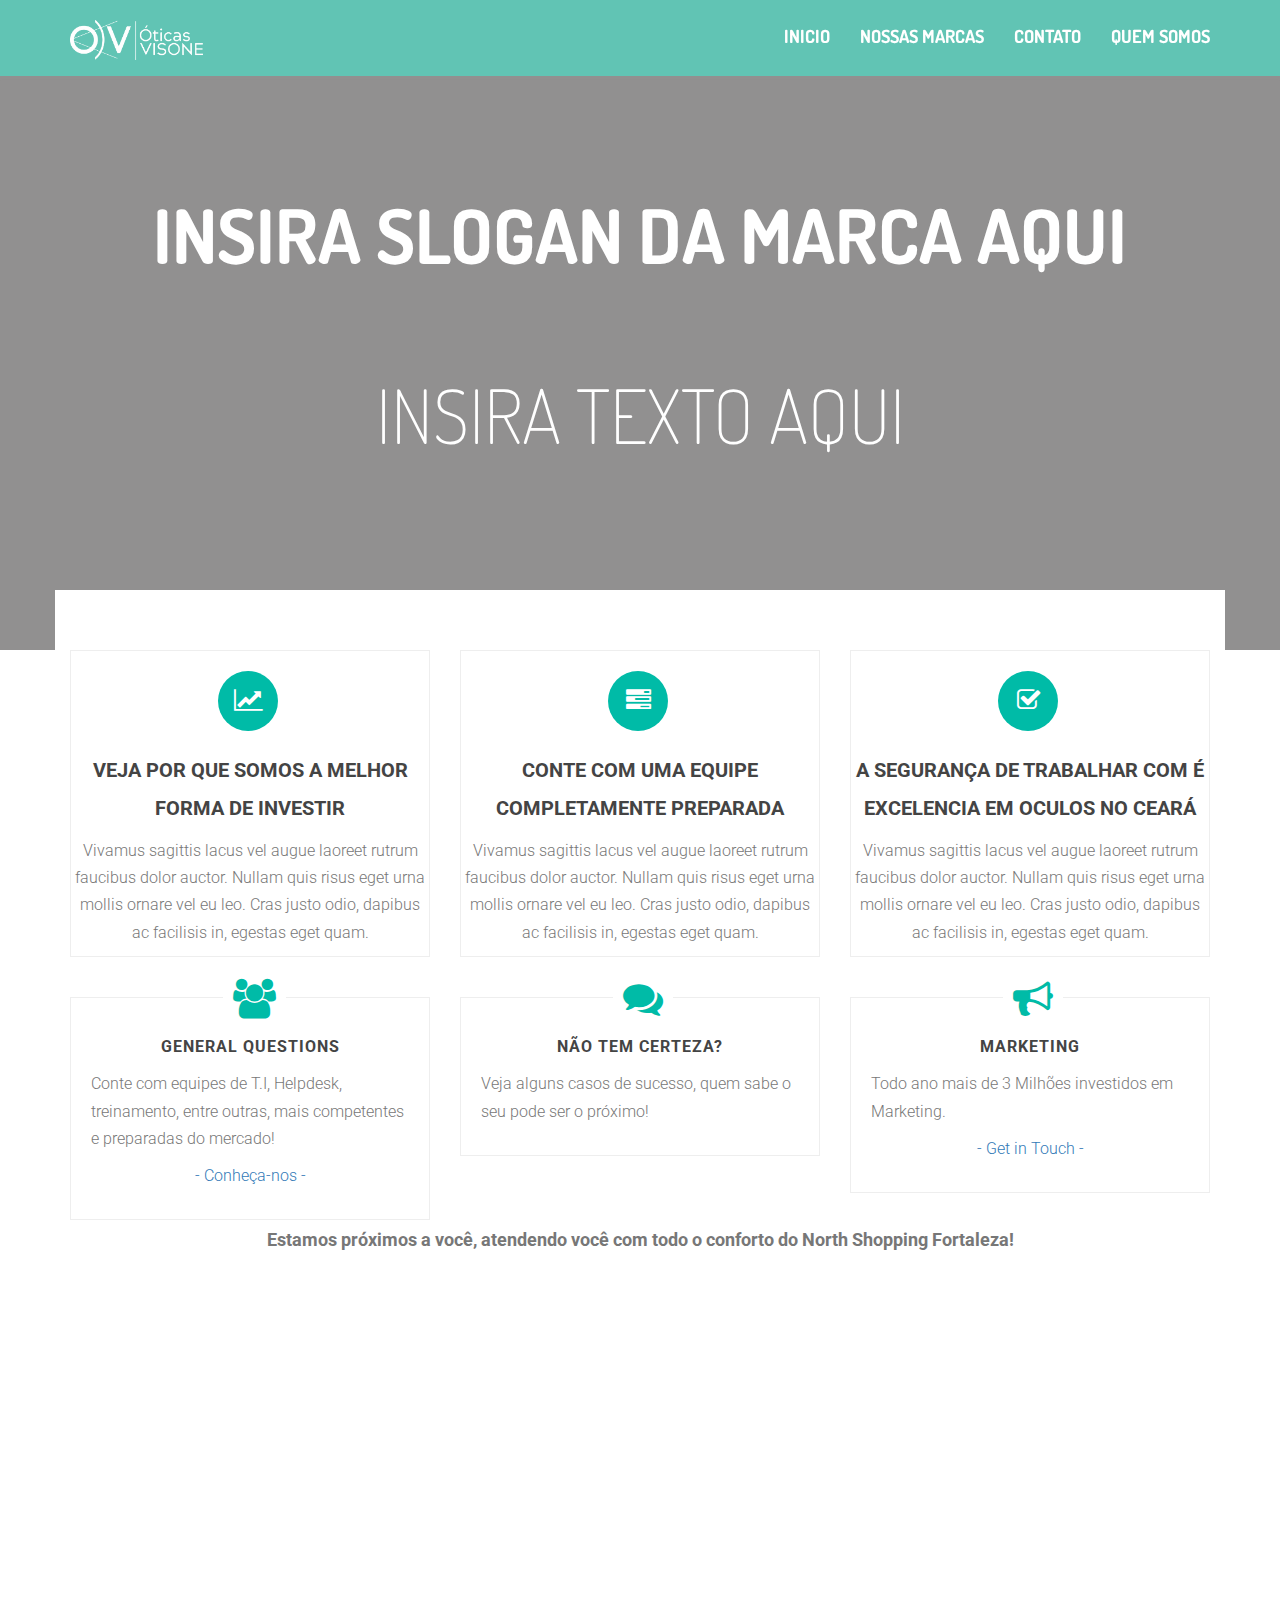
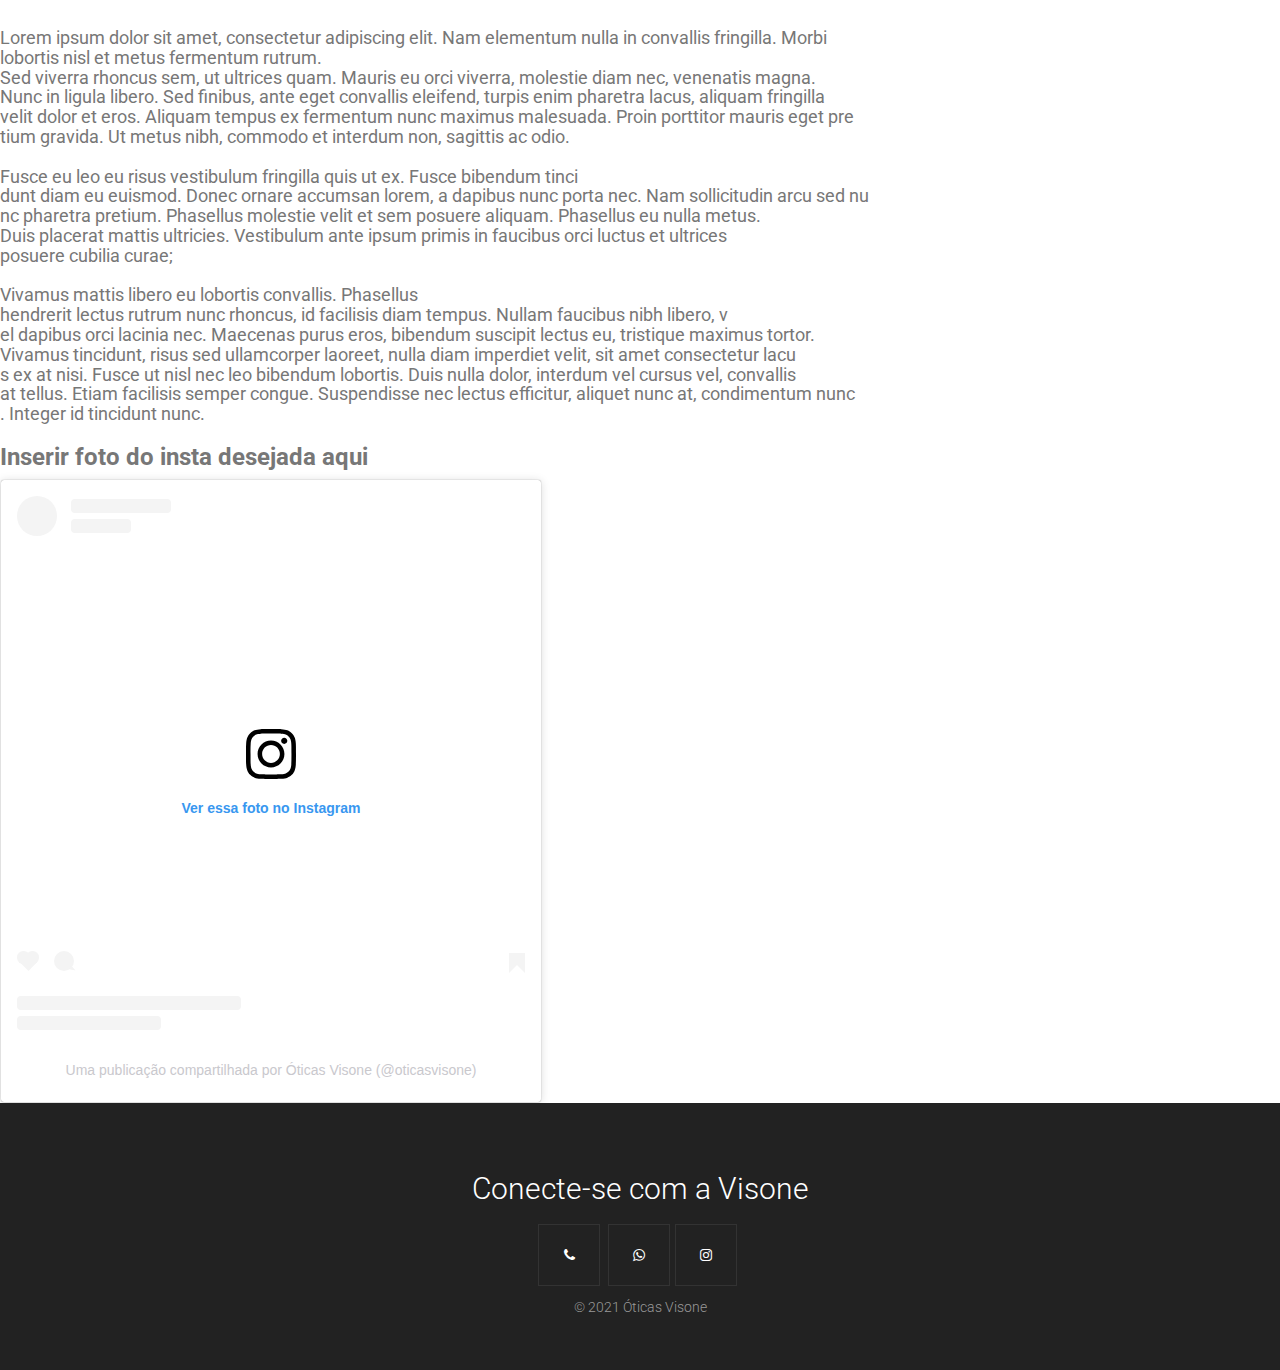
==== index.html @ e48da601 "Site Visone 1.0" ====
<!DOCTYPE html>
<html>
<head >
	<style>
.main-block {
      display: flex;
      flex-direction: column;
      justify-content: center;
      align-items: center;
      height: 100%;
      padding: 25px;
      background: rgb(255, 255, 255); 
      }
      .left-part, form {
      padding: 25px;
      }
      .left-part {
      text-align: center;
      }
      .fa-graduation-cap {
      font-size: 72px;
      }
      form {
      background: rgba(73, 73, 73, 0.925); 
      }
      .title {
      display: flex;
      align-items: center;
      margin-bottom: 20px;
      }
      .info {
      display: flex;
      flex-direction: column;
      }
      input, select {
      padding: 5px;
      margin-bottom: 30px;
      background: rgb(255, 255, 255);
      border: none;
      border-bottom: 1px solid rgb(168, 167, 167);
      }
      input::placeholder {
      color: rgb(165, 165, 165);
      }
      option:focus {
      border: none;
      }
      option {
      background: rgba(0, 0, 0, 0); 
      border: none;
      }
      .checkbox input {
      margin: 0 10px 0 0;
      vertical-align: middle;
      }
      .checkbox a {
      color: #26a9e0;
      }
      .checkbox a:hover {
      color: #85d6de;
      }
      .btn-item, button {
      padding: 10px 5px;
      margin-top: 20px;
      border-radius: 5px; 
      border: none;
      background: #26a9e0; 
      text-decoration: none;
      font-size: 15px;
      font-weight: 400;
      color: #fff;
      }
      .btn-item {
      display: inline-block;
      margin: 20px 5px 0;
      }
      button {
      width: 100%;
      }
      button:hover, .btn-item:hover {
      background: #85d6de;
      }
      @media (min-width: 568px) {
      html, body {
      height: 100%;
      }
      .main-block {
      flex-direction: row;
      height: calc(100% - 50px);
      }
      .left-part, form {
      flex: 1;
      height: auto;
      }
      }

	</style>
<meta charset="utf-8">
<meta name="viewport" content="width=device-width, initial-scale=1.0">
<meta name="generator" content="">
<link href="css/bootstrap.min.css" rel="stylesheet">
<link href="https://maxcdn.bootstrapcdn.com/font-awesome/4.6.3/css/font-awesome.min.css" rel="stylesheet">
<link href="css/style.css" rel="stylesheet">
<link href="https://fonts.googleapis.com/css?family=Dosis:200,300,400,500,600,700" rel="stylesheet">
<link href="https://fonts.googleapis.com/css?family=Roboto:200,300,400,500,600,700" rel="stylesheet">
<!-- Icones-->
<link rel="apple-touch-icon" sizes="57x57" href="Icons/apple-icon-57x57.png">
<link rel="apple-touch-icon" sizes="60x60" href="Icons/apple-icon-60x60.png">
<link rel="apple-touch-icon" sizes="72x72" href="Icons/apple-icon-72x72.png">
<link rel="apple-touch-icon" sizes="76x76" href="Icons/apple-icon-76x76.png">
<link rel="apple-touch-icon" sizes="114x114" href="Icons/apple-icon-114x114.png">
<link rel="apple-touch-icon" sizes="120x120" href="Icons/apple-icon-120x120.png">
<link rel="apple-touch-icon" sizes="144x144" href="Icons/apple-icon-144x144.png">
<link rel="apple-touch-icon" sizes="152x152" href="Icons/apple-icon-152x152.png">
<link rel="apple-touch-icon" sizes="180x180" href="Icons/apple-icon-180x180.png">
<link rel="icon" type="image/png" sizes="192x192"  href="Icons/android-icon-192x192.png">
<link rel="icon" type="image/png" sizes="32x32" href="Icons/favicon-32x32.png">
<link rel="icon" type="image/png" sizes="96x96" href="Icons/favicon-96x96.png">
<link rel="icon" type="image/png" sizes="16x16" href="Icons/favicon-16x16.png">
<link rel="manifest" href="Icons/manifest.json">
<meta name="msapplication-TileColor" content="#ffffff">
<meta name="msapplication-TileImage" content="/ms-icon-144x144.png">
<meta name="theme-color" content="#ffffff">
<title>Óticas Visone</title>
</head>
<body >


<!-- HEADER =============================-->
<header class="item header margin-top-0">
<div class="wrapper"style="background-color:rgb(145, 144, 144);">
	<nav role="navigation" class="navbar navbar-white navbar-embossed navbar-lg navbar-fixed-top" style="background-color: #61C4B4;">
	<div class="container">
		<div class="navbar-header">
			<a href="index.html" class="navbar-brand brand"><img src="LOGO VISONE BRANCA (1).webp" style="height:50px; width: 100pxs; display: block; padding-bottom: 10px;"/> </a>
			<button data-target="#navbar-collapse-02" data-toggle="collapse" class="navbar-toggle" type="button">
			<i class="fa fa-bars"></i>
			<span class="sr-only">Toggle navigation</span>
			</button>
		</div>
		<div id="navbar-collapse-02" class="collapse navbar-collapse">
			<ul class="nav navbar-nav navbar-right">
				<li class="propClone"><a href="index.html">Inicio</a></li>
				<li class="propClone"><a href="marcas.html">Nossas Marcas</a></li>
				<li class="propClone"><a href="contato.html">Contato</a></li>
				<li class="propClone"><a href="checkout.html">Quem Somos</a></li>
			</ul>
		</div>
	</div>
	</nav>
	<div class="container">
		<div class="row">
			<div class="col-md-12 text-center">
				<div class="text-homeimage">
					<div class="maintext-image" data-scrollreveal="enter top over 1.5s after 0.1s">
						 INSIRA SLOGAN DA MARCA AQUI <br> <br>
					</div>
					<div class="subtext-image" data-scrollreveal="enter bottom over 1.7s after 0.3s">
						 INSIRA TEXTO AQUI <br>
					</div>
				</div>
			</div>
		</div>
	</div>
</div>
</header>


<!-- STEPS =============================-->

<div class="item content">
	<div class="container toparea">
		<div class="row text-center">
			<div class="col-md-4">
				<div class="col editContent" style="border:1px solid #eee;">
					<span class="numberstep"><i class="fa fa-line-chart" aria-hidden="true"></i></span>
					<h3 class="numbertext">Veja por que somos a melhor forma de investir</h3>
					<p>
						 Vivamus sagittis lacus vel augue laoreet rutrum faucibus dolor auctor. Nullam quis risus eget urna mollis ornare vel eu leo. Cras justo odio, dapibus ac facilisis in, egestas eget quam.
					</p>
				</div>
				<!-- /.col-md-4 -->
			</div>
			<!-- /.col-md-4 col -->
			<div class="col-md-4 editContent">
				<div class="col" style="border:1px solid #eee;">
					<span class="numberstep"><i class="fa fa-tasks" aria-hidden="true"></i></span>
					<h3 class="numbertext">Conte com uma equipe completamente preparada</h3>
					<p>
						 Vivamus sagittis lacus vel augue laoreet rutrum faucibus dolor auctor. Nullam quis risus eget urna mollis ornare vel eu leo. Cras justo odio, dapibus ac facilisis in, egestas eget quam.
					</p>
				</div>
				<!-- /.col -->
			</div>
			<!-- /.col-md-4 col -->
			<div class="col-md-4 editContent">
				<div class="col" style="border:1px solid #eee;">
					<span class="numberstep"><i class="fa fa-check-square-o" aria-hidden="true"></i></span>
					<h3 class="numbertext">A segurança de trabalhar com é excelencia em oculos no Ceará</h3>
					<p>
						 Vivamus sagittis lacus vel augue laoreet rutrum faucibus dolor auctor. Nullam quis risus eget urna mollis ornare vel eu leo. Cras justo odio, dapibus ac facilisis in, egestas eget quam.
					</p>
				</div>
			</div>
		</div>
	</div>
</div>
	
<!-- BUTTON =============================-->


<!-- AREA =============================-->
<div class="item content">
	<div class="container">
		<div class="row">
			<div class="col-md-4">
				<i class="fa fa-users infoareaicon"></i>
				<div class="infoareawrap">
					<h1 class="text-center subtitle">General Questions</h1>
					<p>
						 Conte com equipes de T.I, Helpdesk, treinamento, entre outras, mais competentes e preparadas do mercado!
					</p>
					<p class="text-center">
						<a href="#">- Conheça-nos -</a>
					</p>
				</div>
			</div>
			<!-- /.col-md-4 col -->
			<div class="col-md-4">
				<i class="fa fa-comments infoareaicon"></i>
				<div class="infoareawrap">
					<h1 class="text-center subtitle">Não tem certeza?</h1>
					<p>
						Veja alguns casos de sucesso, quem sabe o seu pode ser o próximo!
					</p>
					
				</div>
			</div>
			<!-- /.col-md-4 col -->
			<div class="col-md-4">
				<i class="fa fa-bullhorn infoareaicon"></i>
				<div class="infoareawrap">
					<h1 class="text-center subtitle">Marketing</h1>
					<p>
						 Todo ano mais de 3 Milhões investidos em Marketing.
					</p>
					<p class="text-center">
						<a href="#">- Get in Touch -</a>
					</p>
				</div>
			</div>
		</div>
	</div>
</div>
<!-- AREA TEXTING-->

<!-- MAPA DA VISONE ==========-->
<div style="text-align: center;">
<p>
	<h4>
	Estamos próximos a você, atendendo você com todo o conforto do North Shopping Fortaleza!
</h4>
</p>

<iframe src="https://www.google.com/maps/embed?pb=!1m18!1m12!1m3!1d3981.343753927131!
2d-38.568219185883905!3d-3.735052544250689!2m3!1f0!2f0!3f0!3m2!1i1024!2i768!4f13.1!3m3!
1m2!1s0x7c7497e8a2c0b4d%3A0x2385dd5ca9a3c2fa!2sAv.%20Bezerra%20de%20Menezes%2C%202450%20-%20
Pres.%20Kennedy%2C%20Fortaleza%20-%20CE%2C%2060325-002!5e0!3m2!1spt-BR!2sbr!4v1625681195571!
5m2!1spt-BR!2sbr" 
width="400" height="350" style="border:0;" allowfullscreen="" loading="lazy">
</iframe>
</div>

<h4 style="font-weight:normal; ">
Lorem ipsum dolor sit amet, consectetur adipiscing elit. Nam elementum nulla in convallis fringilla. Morbi <br> lobortis nisl et metus fermentum rutrum. <br>
Sed viverra rhoncus sem, ut ultrices quam. Mauris eu orci viverra, molestie diam nec, venenatis magna. <br>
 Nunc in ligula libero. Sed finibus, ante eget convallis eleifend, turpis enim pharetra lacus, aliquam fringilla <br>
  velit dolor et eros. Aliquam tempus ex fermentum nunc maximus malesuada. Proin porttitor mauris eget pre <br>
  tium gravida. Ut metus nibh, commodo et interdum non, sagittis ac odio.
  <br> <br>
Fusce eu leo eu risus vestibulum fringilla quis ut ex. Fusce bibendum tinci <br>
dunt diam eu euismod. Donec ornare accumsan lorem, a dapibus nunc porta nec. Nam sollicitudin arcu sed nu <br>
nc pharetra pretium. Phasellus molestie velit et sem posuere aliquam. Phasellus eu nulla metus. <br>
 Duis placerat mattis ultricies. Vestibulum ante ipsum primis in faucibus orci luctus et ultrices <br>
  posuere cubilia curae;
  <br>  <br>
Vivamus mattis libero eu lobortis convallis. Phasellus  <br>
hendrerit lectus rutrum nunc rhoncus, id facilisis diam tempus. Nullam faucibus nibh libero, v <br>
el dapibus orci lacinia nec. Maecenas purus eros, bibendum suscipit lectus eu, tristique maximus tortor. <br>
 Vivamus tincidunt, risus sed ullamcorper laoreet, nulla diam imperdiet velit, sit amet consectetur lacu <br>
 s ex at nisi. Fusce ut nisl nec leo bibendum lobortis. Duis nulla dolor, interdum vel cursus vel, convallis  <br>
 at tellus. Etiam facilisis semper congue. Suspendisse nec lectus efficitur, aliquet nunc at, condimentum nunc <br>
 . Integer id tincidunt nunc.
</h4>
<!-- Janela instagram=====================-->
<div style="text-align: right;"></div>
<h3>
	Inserir foto do insta desejada aqui
</h3>
		<div style="text-align: right;">
		<blockquote class="instagram-media" data-instgrm-captioned data-instgrm-permalink="https://www.instagram.com/p/CQPE1C-s3mu/?utm_source=ig_embed&amp;utm_campaign=loading" 
		data-instgrm-version="13" style=" background:#FFF; border:0; border-radius:3px; box-shadow:0 0 1px 0 rgba(0,0,0,0.5),0 1px 10px 0 rgba(0,0,0,0.15);
		margin: 1px; max-width:540px; min-width:326px; padding:0; width:99.375%; width:-webkit-calc(100% - 2px);
		width:calc(100% - 2px);"><div style="padding:16px;" > 
		<a href="https://www.instagram.com/p/CQPE1C-s3mu/?utm_source=ig_embed&amp;utm_campaign=loading" 
		style=" background:#FFFFFF; line-height:0; padding:0 0; text-align:center; text-decoration:none; 
		width:100%;" target="_blank"> 
		<div style=" display: flex; flex-direction: row; align-items: center;"> 
			<div style="background-color: #F4F4F4; border-radius: 50%; flex-grow: 0; height: 40px; margin-right: 14px; width: 40px;">
			</div> 
			<div style="display: flex; flex-direction: column; flex-grow: 1; justify-content: center;"> 
				<div style=" background-color: #F4F4F4; border-radius: 4px; flex-grow: 0; height: 14px; margin-bottom: 6px;width: 100px;">
				</div> 
				<div style=" background-color: 
				#F4F4F4; border-radius: 4px; flex-grow: 0; height: 14px; width: 60px;">
				</div></div></div><div style="padding: 19% 0;">
				</div> 
				<div style="display: flex; height:50px; margin:0 auto 12px; width:50px;">
					<svg width="50px" height="50px" viewBox="0 0 60 60" version="1.1" 
					xmlns="https://www.w3.org/2000/svg" xmlns:xlink="https://www.w3.org/1999/xlink">
					<g stroke="none" stroke-width="1" fill="none" fill-rule="evenodd">
						<g transform="translate(-511.000000, -20.000000)" fill="#000000"><g>
							<path d="M556.869,30.41 C554.814,30.41 553.148,32.076 553.148,34.131 C553.148,36.186 554.814,37.852 556.869,37.852 C558.924,37.852 560.59,36.186 560.59,34.131 C560.59,32.076 558.924,30.41 556.869,30.41 M541,60.657 C535.114,60.657 530.342,55.887 530.342,50 C530.342,44.114 535.114,39.342 541,39.342 C546.887,39.342 551.658,44.114 551.658,50 C551.658,55.887 546.887,60.657 541,60.657 M541,33.886 C532.1,33.886 524.886,41.1 524.886,50 C524.886,58.899 532.1,66.113 541,66.113 C549.9,66.113 557.115,58.899 557.115,50 C557.115,41.1 549.9,33.886 541,33.886 M565.378,62.101 C565.244,65.022 564.756,66.606 564.346,67.663 C563.803,69.06 563.154,70.057 562.106,71.106 C561.058,72.155 560.06,72.803 558.662,73.347 C557.607,73.757 556.021,74.244 553.102,74.378 C549.944,74.521 548.997,74.552 541,74.552 C533.003,74.552 532.056,74.521 528.898,74.378 C525.979,74.244 524.393,73.757 523.338,73.347 C521.94,72.803 520.942,72.155 519.894,71.106 C518.846,70.057 518.197,69.06 517.654,67.663 C517.244,66.606 516.755,65.022 516.623,62.101 C516.479,58.943 516.448,57.996 516.448,50 C516.448,42.003 516.479,41.056 516.623,37.899 C516.755,34.978 517.244,33.391 517.654,32.338 C518.197,30.938 518.846,29.942 519.894,28.894 C520.942,27.846 521.94,27.196 523.338,26.654 C524.393,26.244 525.979,25.756 528.898,25.623 C532.057,25.479 533.004,25.448 541,25.448 C548.997,25.448 549.943,25.479 553.102,25.623 C556.021,25.756 557.607,26.244 558.662,26.654 C560.06,27.196 561.058,27.846 562.106,28.894 C563.154,29.942 563.803,30.938 564.346,32.338 C564.756,33.391 565.244,34.978 565.378,37.899 C565.522,41.056 565.552,42.003 565.552,50 C565.552,57.996 565.522,58.943 565.378,62.101 M570.82,37.631 C570.674,34.438 570.167,32.258 569.425,30.349 C568.659,28.377 567.633,26.702 565.965,25.035 C564.297,23.368 562.623,22.342 560.652,21.575 C558.743,20.834 556.562,20.326 553.369,20.18 C550.169,20.033 549.148,20 541,20 C532.853,20 531.831,20.033 528.631,20.18 C525.438,20.326 523.257,20.834 521.349,21.575 C519.376,22.342 517.703,23.368 516.035,25.035 C514.368,26.702 513.342,28.377 512.574,30.349 C511.834,32.258 511.326,34.438 511.181,37.631 C511.035,40.831 511,41.851 511,50 C511,58.147 511.035,59.17 511.181,62.369 C511.326,65.562 511.834,67.743 512.574,69.651 C513.342,71.625 514.368,73.296 516.035,74.965 C517.703,76.634 519.376,77.658 521.349,78.425 C523.257,79.167 525.438,79.673 528.631,79.82 C531.831,79.965 532.853,80.001 541,80.001 C549.148,80.001 550.169,79.965 553.369,79.82 C556.562,79.673 558.743,79.167 560.652,78.425 C562.623,77.658 564.297,76.634 565.965,74.965 C567.633,73.296 568.659,71.625 569.425,69.651 C570.167,67.743 570.674,65.562 570.82,62.369 C570.966,59.17 571,58.147 571,50 C571,41.851 570.966,40.831 570.82,37.631"></path></g></g></g></svg></div><div style="padding-top: 8px;"> <div style=" color:#3897f0; font-family:Arial,sans-serif; font-size:14px; font-style:normal; font-weight:550; line-height:18px;"> Ver essa foto no Instagram</div></div><div style="padding: 12.5% 0;"></div> <div style="display: flex; flex-direction: row; margin-bottom: 14px; align-items: center;"><div> <div style="background-color: #F4F4F4; border-radius: 50%; height: 12.5px; width: 12.5px; transform: translateX(0px) translateY(7px);"></div> <div style="background-color: #F4F4F4; height: 12.5px; transform: rotate(-45deg) translateX(3px) translateY(1px); width: 12.5px; flex-grow: 0; margin-right: 14px; margin-left: 2px;"></div> <div style="background-color: #F4F4F4; border-radius: 50%; height: 12.5px; width: 12.5px; transform: translateX(9px) translateY(-18px);"></div></div><div style="margin-left: 8px;"> <div style=" background-color: #F4F4F4; border-radius: 50%; flex-grow: 0; height: 20px; width: 20px;"></div> <div style=" width: 0; height: 0; border-top: 2px solid transparent; border-left: 6px solid #f4f4f4; border-bottom: 2px solid transparent; transform: translateX(16px) translateY(-4px) rotate(30deg)"></div></div><div style="margin-left: auto;"> <div style=" width: 0px; border-top: 8px solid #F4F4F4; border-right: 8px solid transparent; transform: translateY(16px);"></div> <div style=" background-color: #F4F4F4; flex-grow: 0; height: 12px; width: 16px; transform: translateY(-4px);"></div> <div style=" width: 0; height: 0; border-top: 8px solid #F4F4F4; border-left: 8px solid transparent; transform: translateY(-4px) translateX(8px);"></div></div></div> <div style="display: flex; flex-direction: column; flex-grow: 1; justify-content: center; margin-bottom: 24px;"> <div style=" background-color: #F4F4F4; border-radius: 4px; flex-grow: 0; height: 14px; margin-bottom: 6px; width: 224px;"></div> <div style=" background-color: #F4F4F4; border-radius: 4px; flex-grow: 0; height: 14px; width: 144px;"></div></div></a><p style=" color:#c9c8cd; font-family:Arial,sans-serif; font-size:14px; line-height:17px; margin-bottom:0; margin-top:8px; overflow:hidden; padding:8px 0 7px; text-align:center; text-overflow:ellipsis; white-space:nowrap;"><a href="https://www.instagram.com/p/CQPE1C-s3mu/?utm_source=ig_embed&amp;utm_campaign=loading" style=" color:#c9c8cd; font-family:Arial,sans-serif; font-size:14px; font-style:normal; font-weight:normal; line-height:17px; text-decoration:none;" target="_blank">Uma publicação compartilhada por Óticas Visone (@oticasvisone)</a></p></div></blockquote> <script async src="//www.instagram.com/embed.js"></script>
		</div>

<!-- FOOTER =============================-->
<div class="footer text-center">
	<div class="container">
		<div class="row">
			<p class="footernote">
				 Conecte-se com a Visone
			</p>
			<ul class="social-iconsfooter">
				<li><a href="tel:+55 85 3433-4061"><i class="fa fa-phone"></i></a></li>
				<li><a href="https://api.whatsapp.com/send?phone=5585984032639"><i class="fa fa-whatsapp"></i>
				<li><a href="https://www.instagram.com/oticasvisone/"><i class="fa fa-instagram"></i></a></li>
			</ul>
			<p>
				 &copy; 2021 Óticas Visone<br/>
			</p>
		</div>
	</div>
</div>

<!-- SCRIPTS =============================-->
<script src="js/jquery-.js"></script>
<script src="js/bootstrap.min.js"></script>
<script src="js/anim.js"></script>
<script>
//----HOVER CAPTION---//	  
jQuery(document).ready(function ($) {
	$('.fadeshop').hover(
		function(){
			$(this).find('.captionshop').fadeIn(150);
		},
		function(){
			$(this).find('.captionshop').fadeOut(150);
		}
	);
});
</script>
	
</body>
</html>
---- css/style.css ----
/*
Scorilo 1.0.1 - HTML Template by WowThemes.net
Visit: https://www.wowthemes.net
================================================== */
body {
	font-family:Roboto;
	font-weight:300;
	font-size:16px;
	color:#777;
	line-height:1.7;
}
h1,h2,h3,h4,h5,h6 {
	font-family:Roboto;
	font-weight:700;
}
.unstyle ul li,.unstyle ol li,ul.unstyle li,ol.unstyle li {
	list-style:none;
	line-height:inherit;
}
.text-left {
	text-align:left !Important;
}
a:hover {
	text-decoration:none;
}
.content-block {
	padding:50px 0;
	margin-top:50px;
}
.navbar-lg {
	min-height:76px;
}
.navbar-lg .navbar-brand {
	line-height:1;
	padding-top:20px;
	padding-bottom:26px;
	font-size:30px;
}
.navbar-toggle:before {
	background-image:url(../images/menu.png);
	background-repeat:no-repeat;
}
header .navbar-white a {
	color:#ffffff;
	font-weight:700;
}
.item.content,.item.portfolio,.item.team,.item.pricing,.item.contact {
	padding-top:40px;
	padding-bottom:0px;
}
.padding-top-100 {
	padding-top:180px !important;
}
.padding-bottom-40 {
	padding-bottom:40px !important;
}
header .navbar-white {
	background:#fff;
	box-shadow:0px 3px 2px 0px rgba(145, 144, 144, 0.1);
}
.item.header {
	background-repeat:no-repeat;
	background-position:0% top;
	background-size:cover;
	background-attachment:scroll;
	background-color:rgba(0,0,0,0);
}
.navbar-nav,.navbar>.container .navbar-brand {
	font-family:Dosis;
	text-transform:uppercase;
}
	.text-homeimage {
	text-align:center;
	color:rgb(255, 255, 255);
	z-index:2;
	position:relative;
	font-size:75px;
	line-height:90px;
	text-transform:uppercase;
	padding-top:190px;
	padding-bottom:190px;
	font-weight:700;
	font-family:Dosis;
	background-color:rgba(0,0,0,0);
}
.text-pageheader {
	 text-align:center;
	color:rgb(255, 255, 255);
	z-index:2;
	position:relative;
	font-size:45px;
	line-height:90px;
	text-transform:uppercase;
	padding-top:100px;
	padding-bottom:100px;
	font-weight:700;
	font-family:Dosis;
}
.subtext-image {
	text-transform:none;
	font-weight:100 !Important;
}
.toparea {
	background:rgb(255, 255, 255);
	margin-top:-100px;
	padding-top:30px;
}
.numbertext {
	font-weight:700;
	font-size:20px;
	line-height:38px;
	color:#444;
	text-transform:uppercase;
	display:block;
	margin-bottom:10px;
}
.numberstep {
	background-color:#00bba7;
	border-radius:50%;
	color:#fff;
	margin-right:4px;
	text-align:center;
	height:60px;
	width:60px;
	line-height:60px;
	display:inline-block;
	font-size:25px;
	font-weight:700;
	margin-top:20px;
}
h1.latestitems {
	font-size:22px;
	line-height:28px;
	color:#444;
	text-transform:uppercase;
	letter-spacing:1px;
	margin-top:0;
}
.wow-hr {
	position:relative;
	font-size:0;
	text-align:center;
	height:24px;
	margin:auto;
	margin-top:2%;
	margin-bottom:3%;
	width:50%;
	padding:2px 0;
	overflow:hidden;
	clear:both;
}
.wow-hr-h:before {
	left:-13px;
	margin-left:-50%;
	background:#f7f7f7;
}
.wow-hr-h:after {
	left:13px;
	margin-right:-50%;
}
.wow-hr-h:before,.wow-hr-h:after {
	display:inline-block;
	content:"";
	height:1px;
	width:50%;
	margin-top:9px;
	vertical-align:top;
	position:relative;
	background-color:#e4e4e4;
}
.wow-hr-h i {
	font-size:16px;
	line-height:20px;
	height:20px;
	width:20px;
	vertical-align:top;
	text-align:center;
	color:#e4e4e4;
}
.paddingtop0 {
	padding-top:0 !Important;
}
.paddingbottom20 {
	padding-bottom:20px !Important;
}
.homebrowseitems {
	text-decoration:none;
	background-color:#00bba7;
	font-weight:700;
	font-size:20px;
	border:0;
	padding:13px 39px;
	letter-spacing:1px;
	margin-top:-20px;
	display:inline-block;
	color:#fff;
	margin-bottom:0px;
}
.homebrowseitemsicon {
	color:#fff;
	display:inline-block;
	padding:13px 20px;
	margin-top:-13px;
	margin-bottom:-13px;
	margin-right:-39px;
	margin-left:15px;
	background:rgba(0,0,0,0.2);
}
a.homebrowseitems:hover {
	color:#fff;
	opacity: 0.8;
}
/*==============================================* SHOP *===============================================*/
img {
	max-width: 100%;
}
/*Product Box*/
.maxproduct {
	max-height:300px;
	overflow:hidden;
	display:inline-block;
}
.productbox {
	background:#fff;
	padding:13px;
	border:1px solid #e4e4e4;
	margin-bottom:30px;
}
.latest-items .productbox {
	margin-bottom:30px;
}
.productbox h1 {
	display:block;
	font-size:17px;
	text-transform:uppercase;
	margin-top:15px;
	border-bottom:double medium #eee;
	padding-bottom:15px;
	margin-bottom:10px;
	font-weight:500;
	color:#333;
}
.product-details {
	padding:6px 0 0 0;
	text-align:center;
	color:#444;
}
.productbox .price {
	font-weight:400;
}
.shopsection .productbox {
	margin-bottom:30px;
}
.captionshop {
	display:none;
	position:absolute;
	top:0;
	left:0;
	background-color:#00bba7;
	width:100%;
	height:100%;
}
.captionshop h3,.captionshop p {
	color:#fff;
	margin:20px;
}
.captionshop h3 {
	margin:30px 20px 10px;
}
.captionshop p {
	font-size:15px;
	margin:0 20px 15px;
}
.captionshop a.learn-more {
	padding:8px 12px;
	background:transparent;
	color:#fff;
	font-weight:bold;
	text-decoration:none;
	border:1px solid;
	display:inline-block;
	min-width:120px;
	text-transform:uppercase;
	font-size:16px;
}
.captionshop a.learn-more.detailslearn {
	margin-left:-1px;
}
.captionshop a.learn-more:hover {
	background:#fff;
	color:#00bba7;
	display:inline-block;
	border:1px solid #fff;
}
.fadeshop {
	position:relative;
	 max-height:300px;
}
.properties-box {
	padding:20px 20px 15px 20px;
	border:1px solid #e4e4e4;
	margin-top:25px;
	clear:both;
	float:none;
	line-height:1.7;
}
.slide-text {
	position:relative;
	color:#666;
	overflow:hidden;
	text-align:center;
	font-size:22px;
	font-weight:300;
	line-height:35px;
	max-width:75%;
	margin:0px auto;
	margin-top:0px;
}
.edd-submit.button {
	font-size:20px;
	border:0px;
	padding:7px 20px;
	text-decoration:none;
	color:#444;
	text-align:center;
	font-weight:400;
	background:#fff;
	text-transform:uppercase;
	border-radius:0;
	border-bottom:5px solid rgba(0,0,0,0.1);
	background-color:#00bba7;
	color:#fff;
}
.edd-submit.button,.edd-submit.button:visited {
	background-color:#00bba7;
	color:#fff;
	border-bottom:5px solid rgba(0,0,0,0.1);
}
.edd-submit.button:hover {
	opacity:0.8;
}
.rightarea-price .edd-submit.button {
	font-size:25px;
	padding:14px 25px;
	text-decoration:none;
	color:#fff;
	text-align:center;
	font-weight:400;
	border-bottom:5px solid rgba(0,0,0,0.1);
	text-transform:uppercase;
	border-radius:0;
}
.rightarea-price .edd_purchase_submit_wrapper a.edd-add-to-cart.edd-has-js,.rightarea-price .edd-submit.button {
	display:block;
}
.edd-submit.button.active,.edd-submit.button:focus,.edd-submit.button:hover {
	color:#fff;
}
#edd-purchase-button,.edd-submit,input[type=submit].edd-submit {
	background-color:#00bba7;
	color:#fff;
	border:0;
	border-radius:0;
	border-bottom:5px solid rgba(0,0,0,0.1);
	font-size:17px;
	font-weight:700;
}
#edd_checkout_cart a.edd-cart-saving-button,th input[type=submit].edd-submit {
	text-decoration:none;
	padding:4px 10px;
	text-transform:none;
	font-size:14px;
	background:#fff;
	color:#444;
	border:1px solid #eee;
	font-weight:500;
}
#edd_checkout_cart input.edd-item-quantity {
	padding-left:10px;
}
.edd-cart-added-alert {
	border:2px solid green;
	padding:7px 10px;
	margin-bottom:30px;
	float:right;
	display:inline;
	margin-left:20px;
}
.btn-buynow {
	font-size:25px;
	padding:14px 25px;
	text-decoration:none;
	color:#fff;
	text-align:center;
	font-weight:400;
	border-bottom:5px solid rgba(0,0,0,0.1);
	text-transform:uppercase;
	border-radius:0;
	display:block;
	background:#33c9b9;
}
.rightarea-price .edd-cart-ajax-alert {
	display:inline;
}
.rightarea-price .edd-cart-added-alert {
	border:2px solid green;
	padding:16px 10px;
	top:2px;
	position:absolute;
	margin-left:20px;
	clear:both;
	float:none;
	margin-bottom:0px;
}
.rightarea-price .edd_download_purchase_form {
	margin-bottom:0;
}
.rightarea-price .edd_go_to_checkout {
	clear:both;
	float:none;
	margin-bottom:0px;
}
.rightarea-price .edd-submit.button {
	display:block;
	clear:both;
	float:none;
	margin-bottom:0px;
}
.edd_empty_cart {
	padding:20px;
	display:block;
	background-color:#fcf8e3;
	border:#faebcc 1px solid;
	color:#8a6d3b;
	text-align:center;
	margin-bottom:200px;
}
.headercart {
	color:#fff;
	font-size:21px;
	display:block;
	padding-top:45px;
	font-weight:300;
	letter-spacing:1px;
	z-index:2;
	position:relative;
}
.headercart a {
	z-index:2;
	position:relative;
	color:#fff;
}
.filtertagscats a {
	color:#999;
	border:1px solid #ccc;
	padding:5px 10px;
	margin-right:10px;
	margin-bottom:13px;
	display:inline-block;
	text-transform:uppercase;
	font-size:13px !Important;
}
table#edd_purchase_receipt td,table#edd_purchase_receipt th,table#edd_purchase_receipt_products td,table#edd_purchase_receipt_products th {
	text-align:left;
	border:1px solid #eee;
	padding:10px;
}
#edd_checkout_cart {
	text-align:left;
	width:100%;
	border:none;
	margin:0 0 21px;
	table-layout:auto;
}
#edd_checkout_cart .edd_cart_header_row th {
	background:#fafafa;
	padding:1.387em;
}
#edd_checkout_cart td,#edd_checkout_cart th {
	text-align:left;
	border:1px solid #eee;
	color:#666;
	padding:.5em 1.387em;
}
#edd_checkout_form_wrap fieldset {
	border:1px solid #eee;
	padding:1.387em;
	margin:0 0 21px;
}
legend {
	display:inline-block !Important;
}
#edd_checkout_form_wrap label {
	font-weight:700;
	display:block;
	position:relative;
	line-height:100%;
	font-size:95%;
	margin:0 0 5px;
}
#edd_checkout_form_wrap input[type=text],#edd_checkout_form_wrap input[type=email],#edd_checkout_form_wrap input[type=password],#edd_checkout_form_wrap input[type=tel],#edd_checkout_form_wrap textarea {
	padding:4px 6px;
}
#edd_checkout_form_wrap input.edd-input,#edd_checkout_form_wrap textarea.edd-input {
	display:inline-block;
	width:100%;
	border:1px solid #eee;
}
.myaccountsection legend {
	-webkit-padding-start:0;
	text-transform:uppercase;
	margin-bottom:20px;
	font-weight:700;
	display:block;
}
.myaccountsection #edd_login_form {
	margin-top:20px;
}
.myaccountsection #edd_login_form input,.myaccountsection #edd_login_form select {
	margin-bottom:0;
	margin-left:10px;
}
.myaccountsection #edd_login_form input[type="submit"] {
	margin-left:0px;
}
.myaccountsection input,.myaccountsection select {
	margin-bottom:20px;
	padding:7px 5px;
}
.myaccountsection input[type="submit"] {
	background:#333;
	padding:7px 20px;
	color:#fff;
	border:0px;
	margin-left: 0px;
}
/* WOW Fancy Box 3================================================== */
.infoarea .maintitle,.maintitle {
	font-size:22px;
	line-height:28px;
	color:#444;
	text-transform:uppercase;
	margin-bottom:40px;
	letter-spacing:1px;
}
.infoareaicon {
	font-size:40px;
	position:absolute;
	top:-18px;
	left:43%;
	background:#fff;
	padding-left:10px;
	padding-right:10px;
	color:#00bba7;
}
.infoareawrap {
	border:1px solid #eee;
	padding:20px;
}
.infoareawrap h1.subtitle {
	margin-top:20px;
	color:#444;
	text-transform:uppercase;
	font-size:16px;
	letter-spacing:1px;
	margin-bottom: 15px;
}
/* the text box */
.slide-text {
	position:relative;
	color:#666;
	overflow:hidden;
	text-align:center;
	font-size:22px;
	font-weight:300;
	line-height:35px;
	max-width:75%;
	margin:0px auto;
}
.slide-text img {
	border-radius:50%;
	max-width:100px;
	margin:20px 0;
}
.slide-text p {
	margin-top:0px;
	font-size:19px;
}
.slide-text a p {
	color:#666;
}
.slide-text h2 {
	font-style:normal;
	font-size:24px;
	line-height:28px;
	color:#444;
	text-transform:uppercase;
	letter-spacing:1px;
	margin-bottom:15px;
	margin-top:0;
}
.callactiontitle {
	font-size:25px;
	font-weight:300;
	color:#fff;
}
.callactionbutton {
	border:1px solid;
	padding:10px 20px;
	margin-left:30px;
}
.footer ul.social-iconsfooter li {
	display:inline-block;
	float:none;
	position:relative;
	background:transparent;
	margin-right:5px;
	border:1px solid #333;
}
.footer ul.social-iconsfooter li a {
	color:#fff;
	width:60px;
	height:60px;
	line-height:60px;
	display:inline-block;
}
.footer {
	background:#222;
	color:#999;
	font-size:14px;
	padding:60px 0 40px 0;
	margin-top:0px;
}
ul,ol {
	-moz-padding-start:0px;
	-webkit-padding-start:0px;
	-khtml-padding-start:0px;
	-o-padding-start:0px;
	padding-start:0px;
	padding-left:0px;
}
.footernote {
	font-size:30px;
	color:#fff;
}
.footer a {
	color:#00bba7;
}
#contactform input,#contactform textarea {
	border:0px;
	border:1px solid #eee;
	width:100%;
	background-color:transparent;
	padding:14px 10px;
	margin-bottom:20px;
	border-radius:0;
	font-size:14px;
}
#contactform .btn {
	background:#333;
	color:#fff;
	border:1px solid #333;
	font-size:16px;
	font-weight:700;
	text-transform:uppercase;
}
.done {
	display:none;
}
.error input,input.error,.error textarea,textarea.error {
	background-color:#ffffff;
	border-bottom:2px solid orangered !Important;
	transition:border linear 0.2s,box-shadow linear 0.2s;
}
@media (min-width:768px) {
	.navbar-lg .navbar-nav>li>a {
		padding-top:26px;
		padding-bottom:26px;
		 font-size:18px;
	}
	.navbar-lg .navbar-nav>li>a:hover,.navbar-lg .navbar-nav>li>a:active {
		background:#fff;
		color: #61C4B4;
	}
}
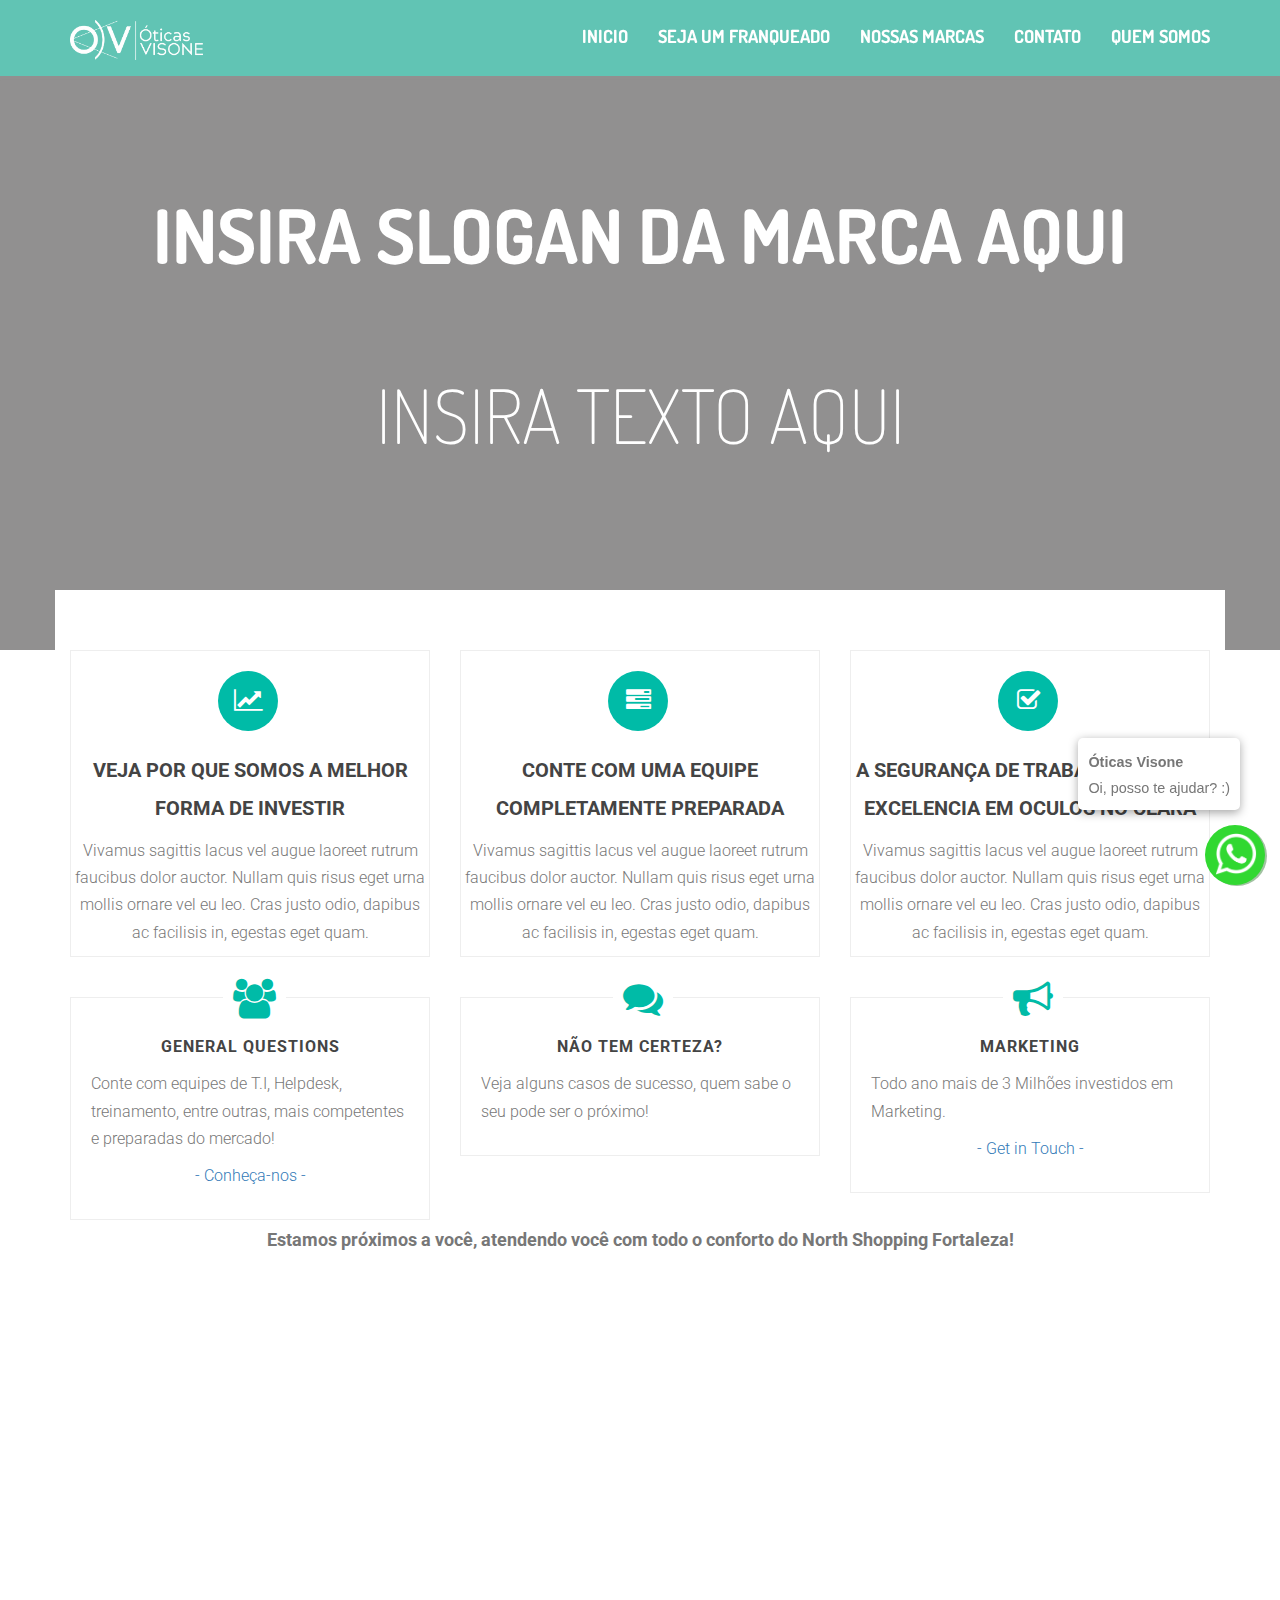
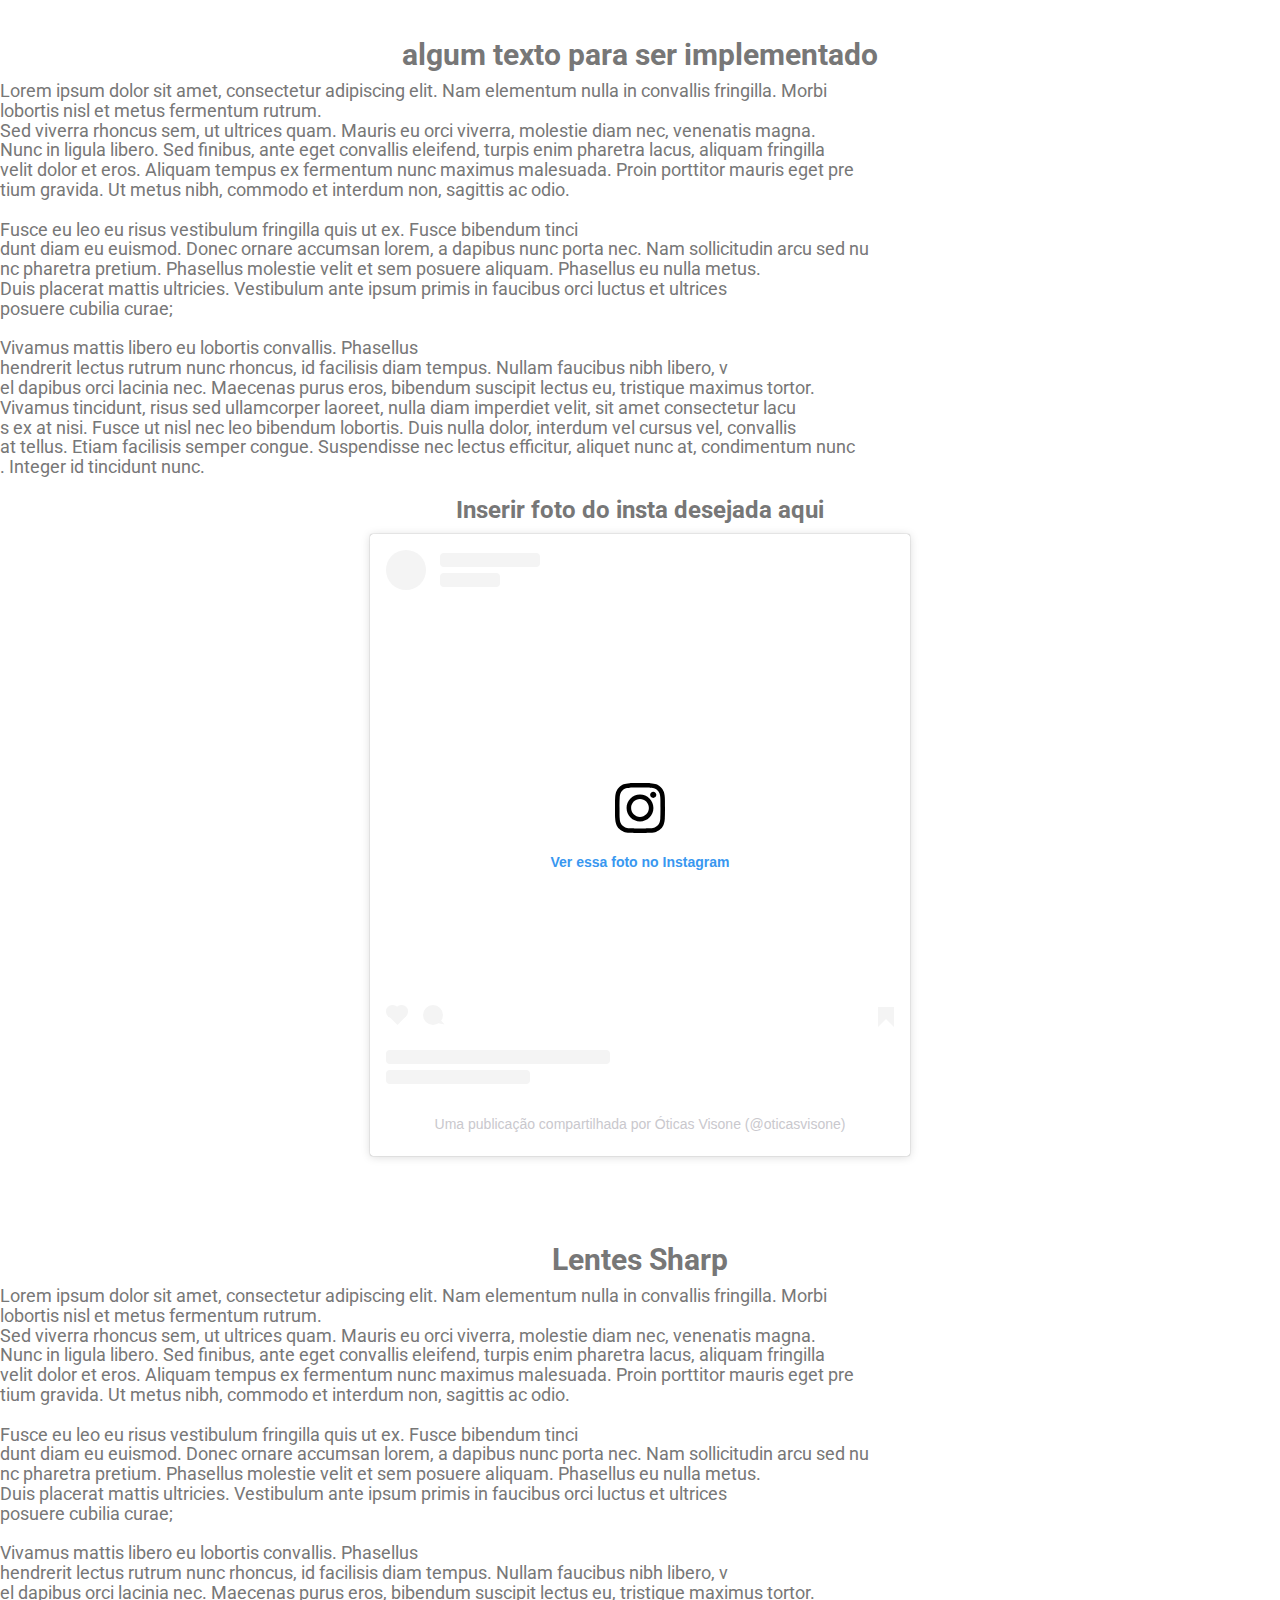
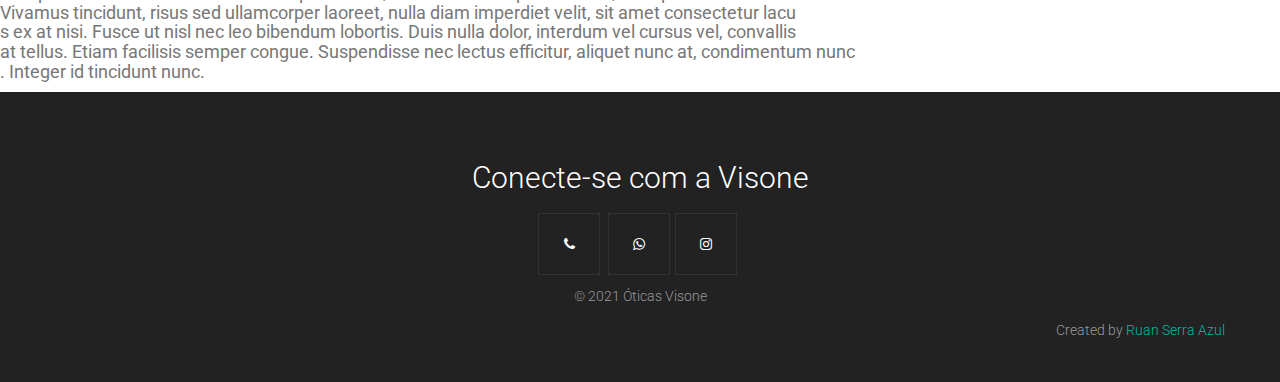
==== commit f3c9ad64: "Implementada responsividade das paginas" ====
--- a/index.html
+++ b/index.html
@@ -141,9 +141,10 @@
 		<div id="navbar-collapse-02" class="collapse navbar-collapse">
 			<ul class="nav navbar-nav navbar-right">
 				<li class="propClone"><a href="index.html">Inicio</a></li>
+				<li class="propClone"><a href="#">Seja um franqueado</a></li>
 				<li class="propClone"><a href="marcas.html">Nossas Marcas</a></li>
 				<li class="propClone"><a href="contato.html">Contato</a></li>
-				<li class="propClone"><a href="checkout.html">Quem Somos</a></li>
+				<li class="propClone"><a href="sobrenos.html">Quem Somos</a></li>
 			</ul>
 		</div>
 	</div>
@@ -270,7 +271,9 @@
 width="400" height="350" style="border:0;" allowfullscreen="" loading="lazy">
 </iframe>
 </div>
-
+<h2 style="text-align: center;">
+	algum texto para ser implementado
+</h2>
 <h4 style="font-weight:normal; ">
 Lorem ipsum dolor sit amet, consectetur adipiscing elit. Nam elementum nulla in convallis fringilla. Morbi <br> lobortis nisl et metus fermentum rutrum. <br>
 Sed viverra rhoncus sem, ut ultrices quam. Mauris eu orci viverra, molestie diam nec, venenatis magna. <br>
@@ -294,35 +297,52 @@
 </h4>
 <!-- Janela instagram=====================-->
 <div style="text-align: right;"></div>
-<h3>
+<h3 style="text-align: center;">
 	Inserir foto do insta desejada aqui
 </h3>
-		<div style="text-align: right;">
-		<blockquote class="instagram-media" data-instgrm-captioned data-instgrm-permalink="https://www.instagram.com/p/CQPE1C-s3mu/?utm_source=ig_embed&amp;utm_campaign=loading" 
-		data-instgrm-version="13" style=" background:#FFF; border:0; border-radius:3px; box-shadow:0 0 1px 0 rgba(0,0,0,0.5),0 1px 10px 0 rgba(0,0,0,0.15);
-		margin: 1px; max-width:540px; min-width:326px; padding:0; width:99.375%; width:-webkit-calc(100% - 2px);
-		width:calc(100% - 2px);"><div style="padding:16px;" > 
-		<a href="https://www.instagram.com/p/CQPE1C-s3mu/?utm_source=ig_embed&amp;utm_campaign=loading" 
-		style=" background:#FFFFFF; line-height:0; padding:0 0; text-align:center; text-decoration:none; 
-		width:100%;" target="_blank"> 
-		<div style=" display: flex; flex-direction: row; align-items: center;"> 
-			<div style="background-color: #F4F4F4; border-radius: 50%; flex-grow: 0; height: 40px; margin-right: 14px; width: 40px;">
-			</div> 
-			<div style="display: flex; flex-direction: column; flex-grow: 1; justify-content: center;"> 
-				<div style=" background-color: #F4F4F4; border-radius: 4px; flex-grow: 0; height: 14px; margin-bottom: 6px;width: 100px;">
-				</div> 
-				<div style=" background-color: 
-				#F4F4F4; border-radius: 4px; flex-grow: 0; height: 14px; width: 60px;">
-				</div></div></div><div style="padding: 19% 0;">
-				</div> 
-				<div style="display: flex; height:50px; margin:0 auto 12px; width:50px;">
-					<svg width="50px" height="50px" viewBox="0 0 60 60" version="1.1" 
-					xmlns="https://www.w3.org/2000/svg" xmlns:xlink="https://www.w3.org/1999/xlink">
-					<g stroke="none" stroke-width="1" fill="none" fill-rule="evenodd">
-						<g transform="translate(-511.000000, -20.000000)" fill="#000000"><g>
-							<path d="M556.869,30.41 C554.814,30.41 553.148,32.076 553.148,34.131 C553.148,36.186 554.814,37.852 556.869,37.852 C558.924,37.852 560.59,36.186 560.59,34.131 C560.59,32.076 558.924,30.41 556.869,30.41 M541,60.657 C535.114,60.657 530.342,55.887 530.342,50 C530.342,44.114 535.114,39.342 541,39.342 C546.887,39.342 551.658,44.114 551.658,50 C551.658,55.887 546.887,60.657 541,60.657 M541,33.886 C532.1,33.886 524.886,41.1 524.886,50 C524.886,58.899 532.1,66.113 541,66.113 C549.9,66.113 557.115,58.899 557.115,50 C557.115,41.1 549.9,33.886 541,33.886 M565.378,62.101 C565.244,65.022 564.756,66.606 564.346,67.663 C563.803,69.06 563.154,70.057 562.106,71.106 C561.058,72.155 560.06,72.803 558.662,73.347 C557.607,73.757 556.021,74.244 553.102,74.378 C549.944,74.521 548.997,74.552 541,74.552 C533.003,74.552 532.056,74.521 528.898,74.378 C525.979,74.244 524.393,73.757 523.338,73.347 C521.94,72.803 520.942,72.155 519.894,71.106 C518.846,70.057 518.197,69.06 517.654,67.663 C517.244,66.606 516.755,65.022 516.623,62.101 C516.479,58.943 516.448,57.996 516.448,50 C516.448,42.003 516.479,41.056 516.623,37.899 C516.755,34.978 517.244,33.391 517.654,32.338 C518.197,30.938 518.846,29.942 519.894,28.894 C520.942,27.846 521.94,27.196 523.338,26.654 C524.393,26.244 525.979,25.756 528.898,25.623 C532.057,25.479 533.004,25.448 541,25.448 C548.997,25.448 549.943,25.479 553.102,25.623 C556.021,25.756 557.607,26.244 558.662,26.654 C560.06,27.196 561.058,27.846 562.106,28.894 C563.154,29.942 563.803,30.938 564.346,32.338 C564.756,33.391 565.244,34.978 565.378,37.899 C565.522,41.056 565.552,42.003 565.552,50 C565.552,57.996 565.522,58.943 565.378,62.101 M570.82,37.631 C570.674,34.438 570.167,32.258 569.425,30.349 C568.659,28.377 567.633,26.702 565.965,25.035 C564.297,23.368 562.623,22.342 560.652,21.575 C558.743,20.834 556.562,20.326 553.369,20.18 C550.169,20.033 549.148,20 541,20 C532.853,20 531.831,20.033 528.631,20.18 C525.438,20.326 523.257,20.834 521.349,21.575 C519.376,22.342 517.703,23.368 516.035,25.035 C514.368,26.702 513.342,28.377 512.574,30.349 C511.834,32.258 511.326,34.438 511.181,37.631 C511.035,40.831 511,41.851 511,50 C511,58.147 511.035,59.17 511.181,62.369 C511.326,65.562 511.834,67.743 512.574,69.651 C513.342,71.625 514.368,73.296 516.035,74.965 C517.703,76.634 519.376,77.658 521.349,78.425 C523.257,79.167 525.438,79.673 528.631,79.82 C531.831,79.965 532.853,80.001 541,80.001 C549.148,80.001 550.169,79.965 553.369,79.82 C556.562,79.673 558.743,79.167 560.652,78.425 C562.623,77.658 564.297,76.634 565.965,74.965 C567.633,73.296 568.659,71.625 569.425,69.651 C570.167,67.743 570.674,65.562 570.82,62.369 C570.966,59.17 571,58.147 571,50 C571,41.851 570.966,40.831 570.82,37.631"></path></g></g></g></svg></div><div style="padding-top: 8px;"> <div style=" color:#3897f0; font-family:Arial,sans-serif; font-size:14px; font-style:normal; font-weight:550; line-height:18px;"> Ver essa foto no Instagram</div></div><div style="padding: 12.5% 0;"></div> <div style="display: flex; flex-direction: row; margin-bottom: 14px; align-items: center;"><div> <div style="background-color: #F4F4F4; border-radius: 50%; height: 12.5px; width: 12.5px; transform: translateX(0px) translateY(7px);"></div> <div style="background-color: #F4F4F4; height: 12.5px; transform: rotate(-45deg) translateX(3px) translateY(1px); width: 12.5px; flex-grow: 0; margin-right: 14px; margin-left: 2px;"></div> <div style="background-color: #F4F4F4; border-radius: 50%; height: 12.5px; width: 12.5px; transform: translateX(9px) translateY(-18px);"></div></div><div style="margin-left: 8px;"> <div style=" background-color: #F4F4F4; border-radius: 50%; flex-grow: 0; height: 20px; width: 20px;"></div> <div style=" width: 0; height: 0; border-top: 2px solid transparent; border-left: 6px solid #f4f4f4; border-bottom: 2px solid transparent; transform: translateX(16px) translateY(-4px) rotate(30deg)"></div></div><div style="margin-left: auto;"> <div style=" width: 0px; border-top: 8px solid #F4F4F4; border-right: 8px solid transparent; transform: translateY(16px);"></div> <div style=" background-color: #F4F4F4; flex-grow: 0; height: 12px; width: 16px; transform: translateY(-4px);"></div> <div style=" width: 0; height: 0; border-top: 8px solid #F4F4F4; border-left: 8px solid transparent; transform: translateY(-4px) translateX(8px);"></div></div></div> <div style="display: flex; flex-direction: column; flex-grow: 1; justify-content: center; margin-bottom: 24px;"> <div style=" background-color: #F4F4F4; border-radius: 4px; flex-grow: 0; height: 14px; margin-bottom: 6px; width: 224px;"></div> <div style=" background-color: #F4F4F4; border-radius: 4px; flex-grow: 0; height: 14px; width: 144px;"></div></div></a><p style=" color:#c9c8cd; font-family:Arial,sans-serif; font-size:14px; line-height:17px; margin-bottom:0; margin-top:8px; overflow:hidden; padding:8px 0 7px; text-align:center; text-overflow:ellipsis; white-space:nowrap;"><a href="https://www.instagram.com/p/CQPE1C-s3mu/?utm_source=ig_embed&amp;utm_campaign=loading" style=" color:#c9c8cd; font-family:Arial,sans-serif; font-size:14px; font-style:normal; font-weight:normal; line-height:17px; text-decoration:none;" target="_blank">Uma publicação compartilhada por Óticas Visone (@oticasvisone)</a></p></div></blockquote> <script async src="//www.instagram.com/embed.js"></script>
-		</div>
-
+		<div style="display: flex;
+		flex-direction: row;
+		justify-content: center;
+		align-items: center
+		">
+		<blockquote class="instagram-media" data-instgrm-captioned data-instgrm-permalink="https://www.instagram.com/p/CRbYghtslqC/?utm_source=ig_embed&amp;utm_campaign=loading" data-instgrm-version="13" style=" background:#FFF; border:0; border-radius:3px; box-shadow:0 0 1px 0 rgba(0,0,0,0.5),0 1px 10px 0 rgba(0,0,0,0.15); margin: 1px; max-width:540px; min-width:326px; padding:0; width:99.375%; width:-webkit-calc(100% - 2px); width:calc(100% - 2px);"><div style="padding:16px;"> <a href="https://www.instagram.com/p/CRbYghtslqC/?utm_source=ig_embed&amp;utm_campaign=loading" style=" background:#FFFFFF; line-height:0; padding:0 0; text-align:center; text-decoration:none; width:100%;" target="_blank"> <div style=" display: flex; flex-direction: row; align-items: center;"> <div style="background-color: #F4F4F4; border-radius: 50%; flex-grow: 0; height: 40px; margin-right: 14px; width: 40px;"></div> <div style="display: flex; flex-direction: column; flex-grow: 1; justify-content: center;"> <div style=" background-color: #F4F4F4; border-radius: 4px; flex-grow: 0; height: 14px; margin-bottom: 6px; width: 100px;"></div> <div style=" background-color: #F4F4F4; border-radius: 4px; flex-grow: 0; height: 14px; width: 60px;"></div></div></div><div style="padding: 19% 0;"></div> <div style="display:block; height:50px; margin:0 auto 12px; width:50px;"><svg width="50px" height="50px" viewBox="0 0 60 60" version="1.1" xmlns="https://www.w3.org/2000/svg" xmlns:xlink="https://www.w3.org/1999/xlink"><g stroke="none" stroke-width="1" fill="none" fill-rule="evenodd"><g transform="translate(-511.000000, -20.000000)" fill="#000000"><g><path d="M556.869,30.41 C554.814,30.41 553.148,32.076 553.148,34.131 C553.148,36.186 554.814,37.852 556.869,37.852 C558.924,37.852 560.59,36.186 560.59,34.131 C560.59,32.076 558.924,30.41 556.869,30.41 M541,60.657 C535.114,60.657 530.342,55.887 530.342,50 C530.342,44.114 535.114,39.342 541,39.342 C546.887,39.342 551.658,44.114 551.658,50 C551.658,55.887 546.887,60.657 541,60.657 M541,33.886 C532.1,33.886 524.886,41.1 524.886,50 C524.886,58.899 532.1,66.113 541,66.113 C549.9,66.113 557.115,58.899 557.115,50 C557.115,41.1 549.9,33.886 541,33.886 M565.378,62.101 C565.244,65.022 564.756,66.606 564.346,67.663 C563.803,69.06 563.154,70.057 562.106,71.106 C561.058,72.155 560.06,72.803 558.662,73.347 C557.607,73.757 556.021,74.244 553.102,74.378 C549.944,74.521 548.997,74.552 541,74.552 C533.003,74.552 532.056,74.521 528.898,74.378 C525.979,74.244 524.393,73.757 523.338,73.347 C521.94,72.803 520.942,72.155 519.894,71.106 C518.846,70.057 518.197,69.06 517.654,67.663 C517.244,66.606 516.755,65.022 516.623,62.101 C516.479,58.943 516.448,57.996 516.448,50 C516.448,42.003 516.479,41.056 516.623,37.899 C516.755,34.978 517.244,33.391 517.654,32.338 C518.197,30.938 518.846,29.942 519.894,28.894 C520.942,27.846 521.94,27.196 523.338,26.654 C524.393,26.244 525.979,25.756 528.898,25.623 C532.057,25.479 533.004,25.448 541,25.448 C548.997,25.448 549.943,25.479 553.102,25.623 C556.021,25.756 557.607,26.244 558.662,26.654 C560.06,27.196 561.058,27.846 562.106,28.894 C563.154,29.942 563.803,30.938 564.346,32.338 C564.756,33.391 565.244,34.978 565.378,37.899 C565.522,41.056 565.552,42.003 565.552,50 C565.552,57.996 565.522,58.943 565.378,62.101 M570.82,37.631 C570.674,34.438 570.167,32.258 569.425,30.349 C568.659,28.377 567.633,26.702 565.965,25.035 C564.297,23.368 562.623,22.342 560.652,21.575 C558.743,20.834 556.562,20.326 553.369,20.18 C550.169,20.033 549.148,20 541,20 C532.853,20 531.831,20.033 528.631,20.18 C525.438,20.326 523.257,20.834 521.349,21.575 C519.376,22.342 517.703,23.368 516.035,25.035 C514.368,26.702 513.342,28.377 512.574,30.349 C511.834,32.258 511.326,34.438 511.181,37.631 C511.035,40.831 511,41.851 511,50 C511,58.147 511.035,59.17 511.181,62.369 C511.326,65.562 511.834,67.743 512.574,69.651 C513.342,71.625 514.368,73.296 516.035,74.965 C517.703,76.634 519.376,77.658 521.349,78.425 C523.257,79.167 525.438,79.673 528.631,79.82 C531.831,79.965 532.853,80.001 541,80.001 C549.148,80.001 550.169,79.965 553.369,79.82 C556.562,79.673 558.743,79.167 560.652,78.425 C562.623,77.658 564.297,76.634 565.965,74.965 C567.633,73.296 568.659,71.625 569.425,69.651 C570.167,67.743 570.674,65.562 570.82,62.369 C570.966,59.17 571,58.147 571,50 C571,41.851 570.966,40.831 570.82,37.631"></path></g></g></g></svg></div><div style="padding-top: 8px;"> <div style=" color:#3897f0; font-family:Arial,sans-serif; font-size:14px; font-style:normal; font-weight:550; line-height:18px;"> Ver essa foto no Instagram</div></div><div style="padding: 12.5% 0;"></div> <div style="display: flex; flex-direction: row; margin-bottom: 14px; align-items: center;"><div> <div style="background-color: #F4F4F4; border-radius: 50%; height: 12.5px; width: 12.5px; transform: translateX(0px) translateY(7px);"></div> <div style="background-color: #F4F4F4; height: 12.5px; transform: rotate(-45deg) translateX(3px) translateY(1px); width: 12.5px; flex-grow: 0; margin-right: 14px; margin-left: 2px;"></div> <div style="background-color: #F4F4F4; border-radius: 50%; height: 12.5px; width: 12.5px; transform: translateX(9px) translateY(-18px);"></div></div><div style="margin-left: 8px;"> <div style=" background-color: #F4F4F4; border-radius: 50%; flex-grow: 0; height: 20px; width: 20px;"></div> <div style=" width: 0; height: 0; border-top: 2px solid transparent; border-left: 6px solid #f4f4f4; border-bottom: 2px solid transparent; transform: translateX(16px) translateY(-4px) rotate(30deg)"></div></div><div style="margin-left: auto;"> <div style=" width: 0px; border-top: 8px solid #F4F4F4; border-right: 8px solid transparent; transform: translateY(16px);"></div> <div style=" background-color: #F4F4F4; flex-grow: 0; height: 12px; width: 16px; transform: translateY(-4px);"></div> <div style=" width: 0; height: 0; border-top: 8px solid #F4F4F4; border-left: 8px solid transparent; transform: translateY(-4px) translateX(8px);"></div></div></div> <div style="display: flex; flex-direction: column; flex-grow: 1; justify-content: center; margin-bottom: 24px;"> <div style=" background-color: #F4F4F4; border-radius: 4px; flex-grow: 0; height: 14px; margin-bottom: 6px; width: 224px;"></div> <div style=" background-color: #F4F4F4; border-radius: 4px; flex-grow: 0; height: 14px; width: 144px;"></div></div></a><p style=" color:#c9c8cd; font-family:Arial,sans-serif; font-size:14px; line-height:17px; margin-bottom:0; margin-top:8px; overflow:hidden; padding:8px 0 7px; text-align:center; text-overflow:ellipsis; white-space:nowrap;"><a href="https://www.instagram.com/p/CRbYghtslqC/?utm_source=ig_embed&amp;utm_campaign=loading" style=" color:#c9c8cd; font-family:Arial,sans-serif; font-size:14px; font-style:normal; font-weight:normal; line-height:17px; text-decoration:none;" target="_blank">Uma publicação compartilhada por Óticas Visone (@oticasvisone)</a></p></div></blockquote> <script async src="//www.instagram.com/embed.js"></script>
+		</div>
+		<h2 style="text-align:center;">
+			<br> <br>
+			Lentes Sharp
+		</h2>
+		<div style="text-align: justify;">
+			<h4 style="font-weight:normal; ">
+				Lorem ipsum dolor sit amet, consectetur adipiscing elit. Nam elementum nulla in convallis fringilla. Morbi <br> lobortis nisl et metus fermentum rutrum. <br>
+				Sed viverra rhoncus sem, ut ultrices quam. Mauris eu orci viverra, molestie diam nec, venenatis magna. <br>
+				 Nunc in ligula libero. Sed finibus, ante eget convallis eleifend, turpis enim pharetra lacus, aliquam fringilla <br>
+				  velit dolor et eros. Aliquam tempus ex fermentum nunc maximus malesuada. Proin porttitor mauris eget pre <br>
+				  tium gravida. Ut metus nibh, commodo et interdum non, sagittis ac odio.
+				  <br> <br>
+				Fusce eu leo eu risus vestibulum fringilla quis ut ex. Fusce bibendum tinci <br>
+				dunt diam eu euismod. Donec ornare accumsan lorem, a dapibus nunc porta nec. Nam sollicitudin arcu sed nu <br>
+				nc pharetra pretium. Phasellus molestie velit et sem posuere aliquam. Phasellus eu nulla metus. <br>
+				 Duis placerat mattis ultricies. Vestibulum ante ipsum primis in faucibus orci luctus et ultrices <br>
+				  posuere cubilia curae;
+				  <br>  <br>
+				Vivamus mattis libero eu lobortis convallis. Phasellus  <br>
+				hendrerit lectus rutrum nunc rhoncus, id facilisis diam tempus. Nullam faucibus nibh libero, v <br>
+				el dapibus orci lacinia nec. Maecenas purus eros, bibendum suscipit lectus eu, tristique maximus tortor. <br>
+				 Vivamus tincidunt, risus sed ullamcorper laoreet, nulla diam imperdiet velit, sit amet consectetur lacu <br>
+				 s ex at nisi. Fusce ut nisl nec leo bibendum lobortis. Duis nulla dolor, interdum vel cursus vel, convallis  <br>
+				 at tellus. Etiam facilisis semper congue. Suspendisse nec lectus efficitur, aliquet nunc at, condimentum nunc <br>
+				 . Integer id tincidunt nunc.
+				</h4>
+
+		<!-- Whatsapp Flutuante -->
+<div id="whatswidget-pre-wrapper">
+	<div id="whatswidget-widget-wrapper" class="whatswidget-widget-wrapper" class="whatsapp" style="all:revert;">
+	<div id="whatswidget-conversation" class="whatswidget-conversation" style="color: revert; font: revert; font-feature-settings: revert; font-kerning: revert; font-optical-sizing: revert; font-variation-settings: revert; text-orientation: revert; text-rendering: revert; -webkit-font-smoothing: revert; -webkit-locale: revert; -webkit-text-orientation: revert; -webkit-writing-mode: revert; writing-mode: revert; zoom: revert; place-content: revert; place-items: revert; place-self: revert; alignment-baseline: revert; animation: revert; appearance: revert; aspect-ratio: revert; backdrop-filter: revert; backface-visibility: revert; background: revert; background-blend-mode: revert; baseline-shift: revert; block-size: revert; border-block: revert; border: revert; border-radius: revert; border-collapse: revert; border-inline: revert; inset: revert; box-shadow: revert; box-sizing: revert; break-after: revert; break-before: revert; break-inside: revert; buffered-rendering: revert; caption-side: revert; caret-color: revert; clear: revert; clip: revert; clip-path: revert; clip-rule: revert; color-interpolation: revert; color-interpolation-filters: revert; color-rendering: revert; color-scheme: revert; columns: revert; column-fill: revert; gap: revert; column-rule: revert; column-span: revert; contain: revert; contain-intrinsic-size: revert; content: revert; content-visibility: revert; counter-increment: revert; counter-reset: revert; counter-set: revert; cursor: revert; cx: revert; cy: revert; d: revert; display: none; dominant-baseline: revert; empty-cells: revert; fill: revert; fill-opacity: revert; fill-rule: revert; filter: revert; flex: revert; flex-flow: revert; float: revert; flood-color: revert; flood-opacity: revert; grid: revert; grid-area: revert; height: revert; hyphens: revert; image-orientation: revert; image-rendering: revert; inline-size: revert; inset-block: revert; inset-inline: revert; isolation: revert; letter-spacing: revert; lighting-color: revert; line-break: revert; list-style: revert; margin-block: revert; margin: revert; margin-inline: revert; marker: revert; mask: revert; mask-type: revert; max-block-size: revert; max-height: revert; max-inline-size: revert; max-width: revert; min-block-size: revert; min-height: revert; min-inline-size: revert; min-width: revert; mix-blend-mode: revert; object-fit: revert; object-position: revert; offset: revert; opacity: 0; order: revert; origin-trial-test-property: revert; orphans: revert; outline: revert; outline-offset: revert; overflow-anchor: revert; overflow-wrap: revert; overflow: revert; overscroll-behavior-block: revert; overscroll-behavior-inline: revert; overscroll-behavior: revert; padding-block: revert; padding: revert; padding-inline: revert; page: revert; page-orientation: revert; paint-order: revert; perspective: revert; perspective-origin: revert; pointer-events: revert; position: revert; quotes: revert; r: revert; resize: revert; ruby-position: revert; rx: revert; ry: revert; scroll-behavior: revert; scroll-margin-block: revert; scroll-margin: revert; scroll-margin-inline: revert; scroll-padding-block: revert; scroll-padding: revert; scroll-padding-inline: revert; scroll-snap-align: revert; scroll-snap-stop: revert; scroll-snap-type: revert; shape-image-threshold: revert; shape-margin: revert; shape-outside: revert; shape-rendering: revert; size: revert; speak: revert; stop-color: revert; stop-opacity: revert; stroke: revert; stroke-dasharray: revert; stroke-dashoffset: revert; stroke-linecap: revert; stroke-linejoin: revert; stroke-miterlimit: revert; stroke-opacity: revert; stroke-width: revert; tab-size: revert; table-layout: revert; text-align: revert; text-align-last: revert; text-anchor: revert; text-combine-upright: revert; text-decoration: revert; text-decoration-skip-ink: revert; text-indent: revert; text-overflow: revert; text-shadow: revert; text-size-adjust: revert; text-transform: revert; text-underline-offset: revert; text-underline-position: revert; touch-action: revert; transform: revert; transform-box: revert; transform-origin: revert; transform-style: revert; transition: revert; user-select: revert; vector-effect: revert; vertical-align: revert; visibility: revert; -webkit-app-region: revert; border-spacing: revert; -webkit-border-image: revert; -webkit-box-align: revert; -webkit-box-decoration-break: revert; -webkit-box-direction: revert; -webkit-box-flex: revert; -webkit-box-ordinal-group: revert; -webkit-box-orient: revert; -webkit-box-pack: revert; -webkit-box-reflect: revert; -webkit-highlight: revert; -webkit-hyphenate-character: revert; -webkit-line-break: revert; -webkit-line-clamp: revert; -webkit-mask-box-image: revert; -webkit-mask: revert; -webkit-mask-composite: revert; -webkit-perspective-origin-x: revert; -webkit-perspective-origin-y: revert; -webkit-print-color-adjust: revert; -webkit-rtl-ordering: revert; -webkit-ruby-position: revert; -webkit-tap-highlight-color: revert; -webkit-text-combine: revert; -webkit-text-decorations-in-effect: revert; -webkit-text-emphasis: revert; -webkit-text-emphasis-position: revert; -webkit-text-fill-color: revert; -webkit-text-security: revert; -webkit-text-stroke: revert; -webkit-transform-origin-x: revert; -webkit-transform-origin-y: revert; -webkit-transform-origin-z: revert; -webkit-user-drag: revert; -webkit-user-modify: revert; white-space: revert; widows: revert; width: revert; will-change: revert; word-break: revert; word-spacing: revert; x: revert; y: revert; z-index: revert;"><div class="whatswidget-conversation-header" style="all:revert;">
+	<div id="whatswidget-conversation-title" class="whatswidget-conversation-title" style="all:revert;">Óticas Visone</div></div><div id="whatswidget-conversation-message" class="whatswidget-conversation-message " style="all:revert;">Oi,  posso te ajudar? :)</div><div class="whatswidget-conversation-cta" style="all:revert;"> <a style="all:revert;" id="whatswidget-phone-desktop" target="_blank" href="https://wa.me/558584032639" class="whatswidget-cta whatswidget-cta-desktop">Enviar Mensagem</a> <a id="whatswidget-phone-mobile" target="_blank" href="https://wa.me/558584032639" class="whatswidget-cta whatswidget-cta-mobile" style="all:revert;">Enviar Mensagem</a></div><a target="_blank" class="whatswidget-link style="all:revert;"></a></div><div id="whatswidget-conversation-message-outer" class="whatswidget-conversation-message-outer" style="all:revert;"> <span id="whatswidget-text-header-outer" class="whatswidget-text-header-outer" style="all:revert;">Óticas Visone</span><br> <div id="whatswidget-text-message-outer" class="whatswidget-text-message-outer" style="all:revert;">Oi,  posso te ajudar? :)</div></div><div class="whatswidget-button-wrapper" style="all:revert;"><div class="whatswidget-button" id="whatswidget-button" style="all:revert;"><div style="margin:0 auto;width:38.5px;all:revert;"> <img class="whatswidget-icon" style="all:revert;" src=" [data-uri]"></div></div></div>
+	<script id="whatswidget-script" type="text/javascript">document.getElementById("whatswidget-conversation").style.display="none";document.getElementById("whatswidget-conversation").style.opacity="0"; var button=document.getElementById("whatswidget-button");button.addEventListener("click",openChat);var conversationMessageOuter=document.getElementById("whatswidget-conversation-message-outer");conversationMessageOuter.addEventListener("click",openChat);var chatOpen=!1;function openChat(){0==chatOpen?(document.getElementById("whatswidget-conversation").style.display="block",document.getElementById("whatswidget-conversation").style.opacity=100,chatOpen=!0,document.getElementById("whatswidget-conversation-message-outer").style.display="none"):(document.getElementById("whatswidget-conversation").style.opacity=0,document.getElementById("whatswidget-conversation").style.display="none",chatOpen=!1)}</script></div>
+	<style id="whatswidget-style">.whatswidget-widget-wrapper{font-family:"Helvetica Neue","Apple Color Emoji",Helvetica,Arial,sans-serif !important;font-size:16px !important;position:fixed !important;bottom:20px !important;right:30px !important;z-index:1001 !important}.whatswidget-conversation{background-color:#e4dcd4 !important;background-image:url('data:image/png !important;base64,iVBORw0KGgoAAAANSUhEUgAAAGUAAABlCAYAAABUfC3PAAAACXBIWXMAAA7EAAAOxAGVKw4bAAAAhHpUWHRSYXcgcHJvZmlsZSB0eXBlIGV4aWYAAAiZdY5dDoQwCITfOcUeYQqUluOYrCbewOM7tW6MD/slwPAbZD32TT6DAojX1iMjQDw9daHomBhQFGVE+skdrVApxXfmYjpFZG/wZ9DxpiJ6bM1pXDHV1YJmV5M3BOOFfA5E/X3zp34jJ5txK0wLhZMZAAABd2lUWHRYTUw6Y29tLmFkb2JlLnhtcAABAFVURi04AFhNTDpjb20uYWRvYmUueG1wAEiJ7ZaxTsMwFEX3foVl5thJKEOsuB1aUBkKCJBaxjR5Taw2TpQYYvprDHwSv4DdVi2qyojEYE+27/U99vPy4qGuk3QFCi0gF5Ljr49PjETG8exq6k/rERRismngaXP3nG5WaZTh4aAXa6bLugSVIF2uZcs0x0lWLYCZud2mGG0tasXxfPqARlUDqE/6xPeutXgL8aCH4iZbssfxzT7CrDgulKoZpV3Xke6SVE1OgyiKqB/SMPSMw2vfpUq0J9sLG7HLGEObNqJWopLIrpNF9ao4xkZH+3DQ4pguW7K9LEmrklqFBsSnP+1KLH+xW+Vot4fZg9Cwno9FCbI1V+A48IMT9eWMapPYbZnkMBOZKs4JExB5oU6U+0aAqYHahWFqK0n3pTQ/Qw9fM9g+6K+HgziIgziIgziIg/wrSC8+NHcgTUfXmdbtG8Nkm7OA2X6LAAATK0lEQVR4nO1d25bjOI4MgKSy5/+/bR/3cf+hLJLAPoCgaFu2JaeU6dptnFNTPVlpWSJIXAIBiP7nv/9L8a98lPBv38C/ci/xt2/g/5qICGoVqAoUAAEAEQIzmBlE9PIaEQBUFaUUiAhU7VIhMEIIYP73MG0VEUHOpa+lCxEhhICUIkIILxUTRQSlVtRSoAoQAQqFFoGoIsX4r2I2iIjgcrlARMGB8fU1gYigqqhVUGpBzhmqipTS02vFWivmeQYTI8YA5gBVQc4ZJWcQgJgSeMOx+/8qtvAVtQpCDJhSujJVzAIiIJeCXApCiGB+vJ6xioCIME0JIYT2Y7tg6RcJQP+33xMzrcvfIAIBm+z0mSIi8HWMMQ7raMLMSCmZ4sT8DfB4PSNUV51QjBEiipzLsgi/JKoKVYWIQETb/SiICMy8yU6fen/tf0IIDy2K36vq8jyP7rlFXw8e6Beec1l8U4CIQFTa7RCIlpNRRaClYEoJMcbfU8xycF8IbVrTqABqLUh6HR3XWiG12oOe/LBdCarQHgGi7yo3UUQMZuqLTyIopaDUCmJGbGajnyy7QA9N3RocrTxfIhnu/VbsngR4ckJcYuCAWgrmeUZskZaIopQMEUVK8VQnX6ugVgsjq0hfPOaAEPlpfC/NjpdSUUtFYIYCkGa7pdoiKRTUwnx/xiMVw+0ecylgEYSmGP8Oj8BEbHvQi++PIYTuP0qpIJa+y7g9xFlmQUQwzxdUEcQQkG6iltu/b2Wx0xk5C6pUO2kAePA3AEFUuuJTjC/D0j3ieUhgRikFKnK1brVaNEtESCm+tGAxBAbxF2opzWQJiAkpphYin5OjdN+hauF4SggPdpD/rjaPquq70xY+xtSTNWrOlm9OmCqDMEaUz8PSvWILnlriqMil9MVXBYgJMUSE8HqTR8B2Fd2EcmfY3luRZl8Dh+4PgMUnjH+ulaJgDogxIISAaUrdnrsy/DrtYcBAM812osz0HWfGPBwmIpS2ud2bERNS2JbNAwP29RNKuBVueYZicY6OHdXaTm5THFOzxe0TpRYA2h803ChVVFFLBYAOGdnvcVNyvQoajpIOTd1ax/asW+RHAclx15sjrhBRxGYhO3ZUS0MYYo+4/KEMp1OgnQyHhkYppZpth0VzVQImLAtGbN/vDvlo+a6iY875UKfncm9+WkjY/81sre/irqxqpiWmiBBGn2C7X8TOFXNb4JXnr9UUm2JEBZliqnTTxi1i0w/FyONZCjEsqF4ngApwsDDXAowl5HVFgVo+wWSfVYuoPCiw0HbxJ6vfD/TfQwMFPcPzfEc0fwupGD/73ZNxex+H7xUvAzg845A1tR0KXPuv8e8QGCIW75dc7BT00DZ2HzD+WZMYAkQEfy4XQLXjUQtA6KdPnsIdj8RyjtpN5xJ6718rQ5dnix7btU5RSs4ZCsPPQlxC1Fdi4W28UpT/2ZPwhWA+pFbp/3/8fg8cXmFQa8/mfk9UwEQtpLdTHeM+DM6ulaGwnJDazw5VyujEU0qYprR7F4Zwb5ZG3zTKo9PivuORZTYlB6jaImzNxXzD1ZbLETOoVguBRa984BaptSKXgilNSMlUcbnMxyulVjGfcQCUMTr/6rhS04v5ptB9095v4sCQDn1sv59S6lXNRGPCPF8scHjDR1G7Fy+IHW6+HGf6LrbkgUJukIUleeiL76cml4yczWfEHRVSajXzWmpHoHfcXQ8W7G/0YGKvTohtQ+WcIc3UllJOyFP6jb2nlK6QXCBiKLVHbI5Ya0OT/QRZToLNpeuOmWFBpbdsom72xMq7QbmfZmLaDaYHZqQYkRvEZQo+I3kkQGUJQffKGLmlVidZXegGpFYR5HlGyQUqimlKmxUDGNSzRykxRtvZ8wwJEbUaavAOl8ErkhaiG0KejjZfFtUwsr5nX23Xm0n5mr5eRjNuhmiamgMuqHVbzcTvte/0jZ9JyaJDD4ktMHm/+mmKDlBloBXxDlUKM4ODQmfd5UCBJb/x3OZWIZ6IjmVg910hhJ7t51L6jt5yv9LAya15hi+iCENVdofrj655VYp/[base64]/Jln8WR4lpsqZm6FpNrwq8Em9xrNaxlt+TtK6cU3YCB3fL9Gc55SquwyC21pVv/ltjykjvuvie4LxokAJu6BwtYSsWf3peSOXluIe0/G2yurShm5V3bjtDnku0rM6r7d5zmDi9fhnUbrztihF6xEPk8V9ux+RaD8nLk4SikFl3nupWyFJb3IltnH+L5iHiol59wKSkZs2BP2mRkiCLZFNeORv03mmBlhYGsaRmTQy+1GWcwdbaZFEZkfu90Qz8RNM4Be1xGxzSCiqFIRNyp3TVYdvcPTzhapYgWrrTdtu4/6rt7yOc873Cz4Z5gZU0pWW4c2rMqSuBGF9u4BwMzR3g2EHdiVVAvNY0O0uRXtrOwA6DejuYc+ZYHL33OCxAxuJnDrKUsxImdrGXAY3E2nK6xd3QDKm+SyNDI6h31BpZ0+YKs3IrLfVNGrT4hqD1i+I6tKuc2IA+/nfzERZMdJscWPPVGc53zlNB9FNYYWL70fcYo9JN8qZi6xmZ7bGZE1I88zKoeOSDDTOY6e2ZpeHGy7JbZtEV/EWuvmaIiZzH9ooxCZVRmoQHZCXMkejHSFhIi4E4NyHlgYytWv79MSXGkkD4eUFIoQToq+Op7DDCjuTMXWGydiiJRd0VBsDMe5Ib+llMYsdJIdNWhEG2ulgsn8zgjPbBH3Q1KlF622SggBX19fKNWIHSDCV5gO4Sk/9Ck9kXvz+u7szTnv80nMjGmawMESRFGBFK88GhRjXQXUggDrQNtTa3f6qqoipvdI38yMRNRP7jsV0DU5lfnkkY02mtGenegPLC0R9VYCL5laKLtQlNZkjf7q/DEvbgUO3+rrPCKDv5XT6WgeNYnqbqDNI68tNnoMJrRFQeqNRypX/+2csKkFEp/WaHv6SeHG3VWRU/omR/ShE/+GiI/YilnEjBQWpr7f39G7/Ag5XSnWs/FeJXKUkfp6a4K64zMkHiF4FY+aUq75Y58sqvpT5qtsBiddeW6C4H6gK8R5xctpMH7wcgrOaqM7W6SVw8939L0O7rXwdVL2NRncsCUdzJJTOv1PbAnt7c7/2xTh4vDSPB9MxlsTIiDEgFoq/lwuHS8CMDSfujNui0+t9aEt/lKnuK9Z/KYSPLQ+YnxKzhm5FMQYfkIphBStz8+agYwA4Zn5YqZwZfe50UK38pDfkR4MvKHYI8enjF0KMfyAUoCFYF0777a1RQz9Itwy+Z/a+R6ledi9R3wRjxyf4ozLWg8meD//Ulo91r9hhqwreUYp1YbbTNMuxYxjP44Yn7Jcx9pAfrSX6RMiIkehnbL0DrzicM+R41PGiPFDG8xeyzudVEtDU4aKVVQXoHPHdy/fvP4L38ALY4x/r1IsxG7U0fjaH6kqSq1Gi+0Th7ZBOLfCRCg4b3zKX6wUZ+YLKBucY+H2/[base64]/012Vylf3sOc6W4iOq+ZrzHb34Exj24JjQgabhEbwK6szFr8rfj0FUEsFEyFMAYGuH895v2/HrAfIFqLjnVL8Q5d57vWQEKwf/lnHr8Jmosx5Rh3IDD5fJefcbua9hO2VhBDwRYQLZsu2c8Y0TVe/00eAQFo/5c/PnnSiY0oRCuqY17j575TipkdbxiqqkDyjlIUFeHvcnObjxayUkrFSBjzL297OFCJCDAE5l17Xv/1Op5jO84xpmjZ1fB0tr4iOd45+UYhNqvPopndTqSKp9pCvwxatgSfFtMo8N9R3/5SHvcJsTJeRu9g5xrBBOzGaKc3FwuSfnNa6heh4t00sfCTEFDqPammjzp0nBaAjv/NlBgiYUnriyKmPy3iHRLFVrPkIg2PX3tpNWJDpmGKHW76+vt+3uFW2EB3vzZdazB/4OsxzhJfbMBv3Od4xM02T1U0ePJihDk0VJzZNuX32KXhzzpDWNkFE0Fyag/X5LNa+103uyTX8LUTHVUc/subHi40Fq8s8tz5Ea3fbVNTZ2mL1pkiDU6wVG9aUqrL0Q4IgLH34Zy9TazUWZ0o/MkL+FdHx3ssN5JA18UlDc26Zc+BDc493xfojWw8km0+ppSJN6Y6SuuRRBUpGGPTZxp8wQv6t0MPqCYbOprh3UtH70yieiS+0BR8VBMY0pVUUwW14jHGYi2wn7BNkt1KW5ktFCnFfG5kuielaE1K3t+/WzIfClc8efmRSe04QQ29f+BRe2L1Smt1/FLr6NFSLGvaFkgrt8+mNQnSjlMZm3DtWY6El1X4C9uBsa1Sl35Q7pRAaU/7BaAznb1kSuf1BeudTq/6N0A3B/KxW7TnSP/987VMM0IZOR6tlfNAi75V7pTAB8qQjuo3NmDgtIe4G6bUOYpthf1WMsuOpqhYxiTz8/jUhspaIOMyZ/GR5RW26U0pgRtXaEdbbi0nPjNeZjg9vpBHWUkp9J6/dVBWB5v3BgJmgXR/5FdlCbbp6DGr8KzwYjeEDa/bOiF9uBC9fFtaBuQ/f7e+IU5v+/Ln0PG9N7vZWaCdgrYG0sxl3LlhpmFncEj57gLHrGz5fRmpTldoZoWtypxRrHzAIoLMZm+yd5qCKzoqk1vv+ygGb4hVHvhzgSBmJ6Hs+s4fatKqUwDZBuw7vK/Rb2GPpVWVAYl8PVO5vdmgwzyeKESVspOKW6UfvUJsetmwvdYnacSP0dzJsuPlG7a+lIA1zd5/efBvQeXRl8kj5CWrTQ6WEEHvNgdoojj6O/EUDkKrasM1+A69N0agU/oXC01b5CWrTwz56Nze1VpSceynYmoDW2+X85mzkko10jfF1Zt1HlUubH/nLrwh8Jj9BbXr4r0RtsihTf6eUAn1y3W10NhbC5mxFr9QG3bykkzYn6Pb2t7LxrU7cqU0xxY6ATG2M/IhyxNh+r5WgdeM8/KfDDRYGeUbOdgx9IEwptdcpxqqkansTRCOlvVLIPM+dof5bNXPAp7kakjAClGtyNrXp6Qr4aQEBZVh08/QVpdjggVKWofw2ASI+PSF+qkqtKE3ZaXqtxLXrOGj6rrmz10QZdO+lwFIVUaQ/xyM5i9r0clv6vC0CIZfcXwDGiA1+lx4aRjT4hKl39o7ii+hvnfYy7SuY/VZUtTeqemvbO0N9AHsnpJvm0HZxlTZFHEAI09PPn0Ft2mQrun8hYFbY1J/A/dj6q/RqrfhzMXT5tqFmrKP41B9/u8JemN59kDTmpYi9J3La2ZEFtCl3VfCf//wzNMgG/PlzsRetPddJX58jqU2bDbjTiYxUwcu4vhA7QlvqQnZ2XGfJbKgPuYkprCpui3jsT0RI0zQMT5A2b2v79TpCQUvPIYA+37iz6Ddc70hq02aluMmw92qFvgALedocZG0EPq+duBChdfsuRax3RUXAYRl0owBKXt4FuVXHnZYLtAKZ3agDr0TbpxIdSW3aFeqISI/FFzhk8QPvNuHsFaM26QIBtfI00/5OAaf7lBYBElF7PyTtenPQkdSmzUrxNmvwEkMQ/XwZ1UP1ec4o5dLeGFTBIfSR63skhICvaTL0tr2s03hsafMGO5ratEkpyxACvRrcfEQvxl7xHCElbaaBwJE3wzmPrgcspQkDZcMmUPQMatPuTI2w2OHfEm9Aiuovd/7e5rjl9+6RM6hN+5XSaZa/i039xildkzOoTXHvGEEMi3E2g/7T5SxqE/[base64]/i0+xTqdDSK6/LlAxd5zzB90/6qK6DyvLTvEWuwKSmz4tvrvz9hd20VbyF3vxFC+Cjin5UBWn/8M3GsRtHajBuUICrg8LvMk2WCg/Zi17PE8tPaHkZx6xOf9Sr25KhaxayPsQVdzQX+LXF4fJ5zhzpSirvfDvEJcplnKyeHgP8FbJ3FbCth4+oAAAAASUVORK5CYII=') !important;background-repeat:repeat !important;box-shadow:rgba(0, 0, 0, 0.16) 0px 5px 40px !important;width:250px !important;height:300px !important;border-radius:10px !important;transition-duration:0.5s !important;margin-bottom:80px !important}.whatswidget-conversation-header{background-color:white !important;padding:10px !important;padding-left:25px !important;box-shadow:0px 1px #00000029 !important;font-weight:600 !important;border-top-left-radius:10px !important;border-top-right-radius:10px !important}.whatswidget-conversation-message{line-height: 1.2em !important;background-color:white !important;padding:10px !important;margin:10px !important;margin-left:15px !important;border-radius:5px !important}.whatswidget-conversation-message-outer{background-color:#FFF !important;padding:10px !important;margin:10px !important;margin-left:0px !important;border-radius:5px !important;box-shadow:rgba(0, 0, 0, 0.342) 0px 2.5px 10px !important;cursor:pointer !important;animation:nudge 1s linear infinite !important;margin-bottom:70px !important}.whatswidget-text-header-outer{font-weight:bold !important;font-size:90% !important}.whatswidget-text-message-outer{font-size:90% !important}.whatswidget-conversation-cta{border-radius:25px !important;width:175px !important;font-size:110% !important;padding:10px !important;margin:0 auto !important;text-align:center !important;background-color:#23b123 !important;color:white !important;font-weight:bold !important;box-shadow:rgba(0, 0, 0, 0.16) 0px 2.5px 10px !important;transition:1s !important;position:absolute !important;top:62% !important;left:10% !important}.whatswidget-conversation-cta:hover{transform:scale(1.1) !important;filter:brightness(1.3) !important}.whatswidget-cta{text-decoration:none !important;color:white !important}.whatswidget-cta-desktop{display:none !important}.whatswidget-cta-mobile{display:inherit !important}@media (min-width: 48em){.whatswidget-cta-desktop{display:inherit !important}
+	.whatswidget-cta-mobile{display:none !important}}.whatswidget-button-wrapper{position:fixed !important;bottom:15px !important;right:15px !important}.whatswidget-button{position:relative !important;right:0px !important;background-color:#31d831 !important;border-radius:100% !important;width:60px !important;height:60px !important;box-shadow:2px 1px #0d630d63 !important;transition:1s !important}.whatswidget-icon{width:42px !important;height:42px !important;position:absolute !important; bottom:10px !important; left:10px !important;}.whatswidget-button:hover{filter:brightness(115%) !important;transform:rotate(15deg) scale(1.15) !important;cursor:pointer !important}@keyframes nudge{20%,100%{transform:translate(0,0)}0%{transform:translate(0,5px);transform:rotate(2deg)}10%{transform:translate(0,-5px);transform:rotate(-2deg)}}.whatswidget-link{position:absolute !important;bottom:90px !important;right:5px !important;opacity:0.5 !important}</style>
+	</div>
 <!-- FOOTER =============================-->
 <div class="footer text-center">
 	<div class="container">
@@ -338,6 +358,9 @@
 			<p>
 				 &copy; 2021 Óticas Visone<br/>
 			</p>
+			<div class="maker" style="text-align: right;">
+				Created by <a href="https://bit.ly/3z0xGlY" target="_blank"> Ruan Serra Azul</a>
+			</div>
 		</div>
 	</div>
 </div>
--- a/css/style.css
+++ b/css/style.css
@@ -2,6 +2,11 @@
 Scorilo 1.0.1 - HTML Template by WowThemes.net
 Visit: https://www.wowthemes.net
 ================================================== */
+.nossasmarcas{
+	width: 310px;
+	height: 200px;
+	display: inline-block;
+ }
 body {
 	font-family:Roboto;
 	font-weight:300;
